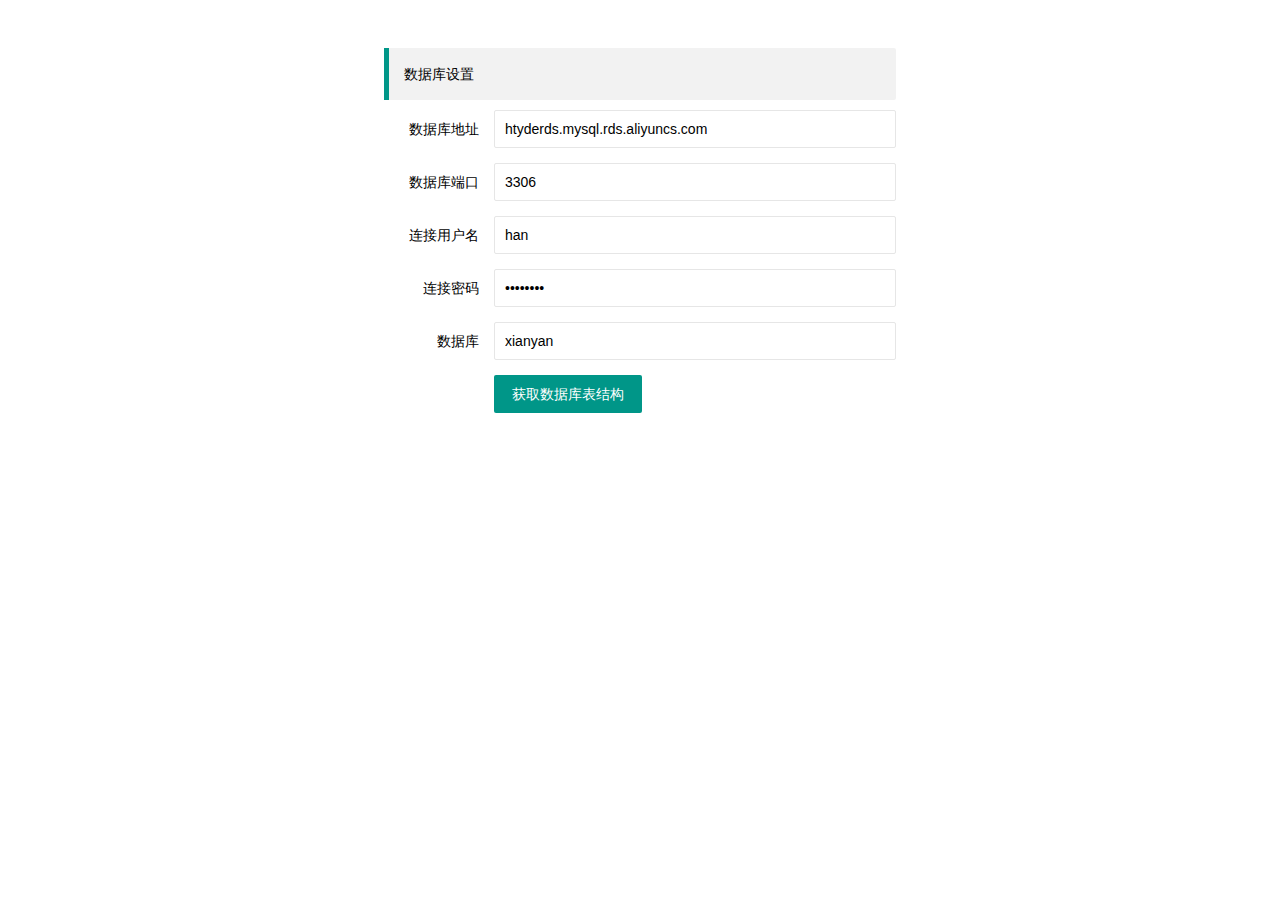
==== HTMLCSSJS/Acloud/index.html @ b8e475fe "新增了前端页面文件夹" ====
<!DOCTYPE html>
<html>
	<head>
		<meta charset="utf-8" />
		<title></title>
	</head>
	<link rel="stylesheet" type="text/css" href="js/layui-v2.5.6/layui/css/layui.css"/>
	<script src="./js/jquery-3.4.1.min.js" type="text/javascript" charset="utf-8"></script>
	<script src="js/layui-v2.5.6/layui/layui.all.js" type="text/javascript" charset="utf-8"></script>
	<script src="js/layui-v2.5.6/layui/layui.js" type="text/javascript" charset="utf-8"></script>
	<script type="text/javascript">
		function change(i){
				$(".table2trclasas").hide()
				$(".table2trclasas"+i+"").show()
		}
	</script>
	<script>
	layui.use(['table', 'element'], function(){['layer', 'form']
	  var element = layui.element;
	  var table = layui.table;
	  
	  
	  
	  
	  $("#getTables").click(function(){
	      $.ajax({
	  		url:"http://localhost:8080/DB/getTableinfo",
	  		type:"post",
	  		data:{"host":$("#hostinput").val(),"port":$("#portinput").val(),"username":$("#usernameinput").val(),"password":$("#passwordinput").val(),"database":$("#databaseinput").val()},
	  		dataType:"json",
	  		success:function(rtnData){
				
	  			layer.msg('获取成功！');
				$(".tablelist").remove();
				$(".table2trclasas").remove();
				
				$("#dbInfo").animate({left:'1%',width:'22%',height:'50%'},600,function(){});
				$("#tableinfo").animate({opacity: '10'},1200,function(){});
				$("#inforight").animate({opacity: '10'},1200,function(){});
				
				for(var i=0,l=rtnData.length;i<l;i++){
				    for(var key in rtnData[i]){
					   var tbi='<tr  class="tablelist " onclick="change('+i+')" id="'+key+'"><td>'+(i+1)+'</td><td>'+key+'</td><tr>';
					   $("#tabletbody").append(tbi);
					   var ijk=1;
					   $.each(rtnData[i][key],function(index,item){
						   var table2tr='<tr style=" display: none; " class="table2trclasas table2trclasas'+i+'"><td>'+ijk+'</td><td>'+item.Field+'</td><td>'+item.Type+'</td><td>'+item.Null+'</td><td>'+item.Key+'</td><td>'+(item.Default==undefined?"":item.Default)+'</td>'
						   +'<td>'+item.Comment+'</td></tr>';
						   $("#tabletbody2").append(table2tr);
						   ijk++;
					   })
					   
					   
						
					   
				    }
				}
				
				
	  			
	  		},
	  		error:function(XMLHttpRequest){
	  			layer.alert(XMLHttpRequest.responseText, {icon: 2})
	  		}
	  	})
	  });
	  
	  
	
		
	});
	</script>
	<body>
		<br><br><br>
				<div id="dbInfo" style="width: 40%;position: relative;left: 30%; ">
					<form class="layui-form" action="">
						<blockquote class="layui-elem-quote">数据库设置</blockquote>
					  <div class="layui-form-item">
					    <label class="layui-form-label">数据库地址</label>
					    <div class="layui-input-block">
					      <input type="text"  id="hostinput"  name="title" required  lay-verify="required" value="htyderds.mysql.rds.aliyuncs.com" placeholder="请输入数据库连接地址" autocomplete="off" class="layui-input">
					    </div>
					  </div>
					  
					  <div class="layui-form-item">
					    <label class="layui-form-label">数据库端口</label>
					    <div class="layui-input-block">
					      <input type="text"  id="portinput"  name="title" required  lay-verify="required" value="3306" placeholder="请输入数据库端口" autocomplete="off" class="layui-input">
					    </div>
					  </div>
					  
					  <div class="layui-form-item">
					    <label class="layui-form-label">连接用户名</label>
					    <div class="layui-input-block">
					      <input type="text"  id="usernameinput"  name="title" required  lay-verify="required" value="han" placeholder="请输入用户名" autocomplete="off" class="layui-input">
					    </div>
					  </div>
					  
					  <div class="layui-form-item">
					    <label class="layui-form-label">连接密码</label>
					    <div class="layui-input-block">
					      <input type="password" id="passwordinput"  name="password" required lay-verify="required" value="P@ssw0rd" placeholder="请输入密码" autocomplete="off" class="layui-input">
					    </div>
					  </div> 
					  
					  <div class="layui-form-item">
					    <label class="layui-form-label">数据库</label>
					    <div class="layui-input-block">
					      <input type="text" id="databaseinput"  name="title" required  lay-verify="required" value="xianyan" placeholder="请输入数据库名称" autocomplete="off" class="layui-input">
					    </div>
					  </div>
					  
					  
					  <div class="layui-form-item">
					    <div class="layui-input-block">
						  <input type="button" class="layui-btn" id="getTables" value="获取数据库表结构" />
						  
					    </div>
					  </div>
					  
					</form>
				</div>
				
					<div   id="tableinfo" style=" opacity: 0;width: 15%; height: 650px; overflow-y:auto;overflow-x: hidden; position: absolute;left:24%;top: 7%; ">
					  <blockquote class="layui-elem-quote">table列表</blockquote>
					  <table id="tablelist" style="" class="layui-table">
					      <colgroup>
					        <col width="70">
					        <col width="200">
					      </colgroup>
					      <thead>
					        <tr>
					          <th>序号</th>
					          <th>表名称</th>
					        </tr> 
					      </thead>
					      <tbody id="tabletbody">
					      </tbody>
					    </table>
					  
					</div>
					
					<div id="inforight"  style=" opacity: 0;width: 56%; position: absolute;right:3%;top: 7%; ">
						<blockquote class="layui-elem-quote">table详情</blockquote>
						<table id="tablelist" style="" class="layui-table">
						    <colgroup>
						      <!-- <col width="300">
						      <col width="300">
							  <col width="100">
							  <col width="100">
							  <col width="200">
							  <col width="200">
							  <col width="200"> -->
						    </colgroup>
						    <thead>
						      <tr>
								<th>序号</th> 
						        <th>列名</th>
						        <th>数据类型</th>
								<th>是否可为空</th>
								<th>键类型</th>
								<th>默认值</th>
								<th>注释</th>
						      </tr> 
						    </thead>
						    <tbody id="tabletbody2">
								
						    </tbody>
						  </table>
					</div>
				
				 
	</body>
</html>
---- HTMLCSSJS/Acloud/js/layui-v2.5.6/layui/css/layui.css ----
/** layui-v2.5.6 MIT License By https://www.layui.com */
 .layui-inline,img{display:inline-block;vertical-align:middle}h1,h2,h3,h4,h5,h6{font-weight:400}.layui-edge,.layui-header,.layui-inline,.layui-main{position:relative}.layui-body,.layui-edge,.layui-elip{overflow:hidden}.layui-btn,.layui-edge,.layui-inline,img{vertical-align:middle}.layui-btn,.layui-disabled,.layui-icon,.layui-unselect{-moz-user-select:none;-webkit-user-select:none;-ms-user-select:none}.layui-elip,.layui-form-checkbox span,.layui-form-pane .layui-form-label{text-overflow:ellipsis;white-space:nowrap}.layui-breadcrumb,.layui-tree-btnGroup{visibility:hidden}blockquote,body,button,dd,div,dl,dt,form,h1,h2,h3,h4,h5,h6,input,li,ol,p,pre,td,textarea,th,ul{margin:0;padding:0;-webkit-tap-highlight-color:rgba(0,0,0,0)}a:active,a:hover{outline:0}img{border:none}li{list-style:none}table{border-collapse:collapse;border-spacing:0}h4,h5,h6{font-size:100%}button,input,optgroup,option,select,textarea{font-family:inherit;font-size:inherit;font-style:inherit;font-weight:inherit;outline:0}pre{white-space:pre-wrap;white-space:-moz-pre-wrap;white-space:-pre-wrap;white-space:-o-pre-wrap;word-wrap:break-word}body{line-height:24px;font:14px Helvetica Neue,Helvetica,PingFang SC,Tahoma,Arial,sans-serif}hr{height:1px;margin:10px 0;border:0;clear:both}a{color:#333;text-decoration:none}a:hover{color:#777}a cite{font-style:normal;*cursor:pointer}.layui-border-box,.layui-border-box *{box-sizing:border-box}.layui-box,.layui-box *{box-sizing:content-box}.layui-clear{clear:both;*zoom:1}.layui-clear:after{content:'\20';clear:both;*zoom:1;display:block;height:0}.layui-inline{*display:inline;*zoom:1}.layui-edge{display:inline-block;width:0;height:0;border-width:6px;border-style:dashed;border-color:transparent}.layui-edge-top{top:-4px;border-bottom-color:#999;border-bottom-style:solid}.layui-edge-right{border-left-color:#999;border-left-style:solid}.layui-edge-bottom{top:2px;border-top-color:#999;border-top-style:solid}.layui-edge-left{border-right-color:#999;border-right-style:solid}.layui-disabled,.layui-disabled:hover{color:#d2d2d2!important;cursor:not-allowed!important}.layui-circle{border-radius:100%}.layui-show{display:block!important}.layui-hide{display:none!important}@font-face{font-family:layui-icon;src:url(../font/iconfont.eot?v=256);src:url(../font/iconfont.eot?v=256#iefix) format('embedded-opentype'),url(../font/iconfont.woff2?v=256) format('woff2'),url(../font/iconfont.woff?v=256) format('woff'),url(../font/iconfont.ttf?v=256) format('truetype'),url(../font/iconfont.svg?v=256#layui-icon) format('svg')}.layui-icon{font-family:layui-icon!important;font-size:16px;font-style:normal;-webkit-font-smoothing:antialiased;-moz-osx-font-smoothing:grayscale}.layui-icon-reply-fill:before{content:"\e611"}.layui-icon-set-fill:before{content:"\e614"}.layui-icon-menu-fill:before{content:"\e60f"}.layui-icon-search:before{content:"\e615"}.layui-icon-share:before{content:"\e641"}.layui-icon-set-sm:before{content:"\e620"}.layui-icon-engine:before{content:"\e628"}.layui-icon-close:before{content:"\1006"}.layui-icon-close-fill:before{content:"\1007"}.layui-icon-chart-screen:before{content:"\e629"}.layui-icon-star:before{content:"\e600"}.layui-icon-circle-dot:before{content:"\e617"}.layui-icon-chat:before{content:"\e606"}.layui-icon-release:before{content:"\e609"}.layui-icon-list:before{content:"\e60a"}.layui-icon-chart:before{content:"\e62c"}.layui-icon-ok-circle:before{content:"\1005"}.layui-icon-layim-theme:before{content:"\e61b"}.layui-icon-table:before{content:"\e62d"}.layui-icon-right:before{content:"\e602"}.layui-icon-left:before{content:"\e603"}.layui-icon-cart-simple:before{content:"\e698"}.layui-icon-face-cry:before{content:"\e69c"}.layui-icon-face-smile:before{content:"\e6af"}.layui-icon-survey:before{content:"\e6b2"}.layui-icon-tree:before{content:"\e62e"}.layui-icon-ie:before{content:"\e7bb"}.layui-icon-upload-circle:before{content:"\e62f"}.layui-icon-add-circle:before{content:"\e61f"}.layui-icon-download-circle:before{content:"\e601"}.layui-icon-templeate-1:before{content:"\e630"}.layui-icon-util:before{content:"\e631"}.layui-icon-face-surprised:before{content:"\e664"}.layui-icon-edit:before{content:"\e642"}.layui-icon-speaker:before{content:"\e645"}.layui-icon-down:before{content:"\e61a"}.layui-icon-file:before{content:"\e621"}.layui-icon-layouts:before{content:"\e632"}.layui-icon-rate-half:before{content:"\e6c9"}.layui-icon-add-circle-fine:before{content:"\e608"}.layui-icon-prev-circle:before{content:"\e633"}.layui-icon-read:before{content:"\e705"}.layui-icon-404:before{content:"\e61c"}.layui-icon-carousel:before{content:"\e634"}.layui-icon-help:before{content:"\e607"}.layui-icon-code-circle:before{content:"\e635"}.layui-icon-windows:before{content:"\e67f"}.layui-icon-water:before{content:"\e636"}.layui-icon-username:before{content:"\e66f"}.layui-icon-find-fill:before{content:"\e670"}.layui-icon-about:before{content:"\e60b"}.layui-icon-location:before{content:"\e715"}.layui-icon-up:before{content:"\e619"}.layui-icon-pause:before{content:"\e651"}.layui-icon-date:before{content:"\e637"}.layui-icon-layim-uploadfile:before{content:"\e61d"}.layui-icon-delete:before{content:"\e640"}.layui-icon-play:before{content:"\e652"}.layui-icon-top:before{content:"\e604"}.layui-icon-firefox:before{content:"\e686"}.layui-icon-friends:before{content:"\e612"}.layui-icon-refresh-3:before{content:"\e9aa"}.layui-icon-ok:before{content:"\e605"}.layui-icon-layer:before{content:"\e638"}.layui-icon-face-smile-fine:before{content:"\e60c"}.layui-icon-dollar:before{content:"\e659"}.layui-icon-group:before{content:"\e613"}.layui-icon-layim-download:before{content:"\e61e"}.layui-icon-picture-fine:before{content:"\e60d"}.layui-icon-link:before{content:"\e64c"}.layui-icon-diamond:before{content:"\e735"}.layui-icon-log:before{content:"\e60e"}.layui-icon-key:before{content:"\e683"}.layui-icon-rate-solid:before{content:"\e67a"}.layui-icon-fonts-del:before{content:"\e64f"}.layui-icon-unlink:before{content:"\e64d"}.layui-icon-fonts-clear:before{content:"\e639"}.layui-icon-triangle-r:before{content:"\e623"}.layui-icon-circle:before{content:"\e63f"}.layui-icon-radio:before{content:"\e643"}.layui-icon-align-center:before{content:"\e647"}.layui-icon-align-right:before{content:"\e648"}.layui-icon-align-left:before{content:"\e649"}.layui-icon-loading-1:before{content:"\e63e"}.layui-icon-return:before{content:"\e65c"}.layui-icon-fonts-strong:before{content:"\e62b"}.layui-icon-upload:before{content:"\e67c"}.layui-icon-dialogue:before{content:"\e63a"}.layui-icon-video:before{content:"\e6ed"}.layui-icon-headset:before{content:"\e6fc"}.layui-icon-cellphone-fine:before{content:"\e63b"}.layui-icon-add-1:before{content:"\e654"}.layui-icon-face-smile-b:before{content:"\e650"}.layui-icon-fonts-html:before{content:"\e64b"}.layui-icon-screen-full:before{content:"\e622"}.layui-icon-form:before{content:"\e63c"}.layui-icon-cart:before{content:"\e657"}.layui-icon-camera-fill:before{content:"\e65d"}.layui-icon-tabs:before{content:"\e62a"}.layui-icon-heart-fill:before{content:"\e68f"}.layui-icon-fonts-code:before{content:"\e64e"}.layui-icon-ios:before{content:"\e680"}.layui-icon-at:before{content:"\e687"}.layui-icon-fire:before{content:"\e756"}.layui-icon-set:before{content:"\e716"}.layui-icon-fonts-u:before{content:"\e646"}.layui-icon-triangle-d:before{content:"\e625"}.layui-icon-tips:before{content:"\e702"}.layui-icon-picture:before{content:"\e64a"}.layui-icon-more-vertical:before{content:"\e671"}.layui-icon-bluetooth:before{content:"\e689"}.layui-icon-flag:before{content:"\e66c"}.layui-icon-loading:before{content:"\e63d"}.layui-icon-fonts-i:before{content:"\e644"}.layui-icon-refresh-1:before{content:"\e666"}.layui-icon-rmb:before{content:"\e65e"}.layui-icon-addition:before{content:"\e624"}.layui-icon-home:before{content:"\e68e"}.layui-icon-time:before{content:"\e68d"}.layui-icon-user:before{content:"\e770"}.layui-icon-notice:before{content:"\e667"}.layui-icon-chrome:before{content:"\e68a"}.layui-icon-edge:before{content:"\e68b"}.layui-icon-login-weibo:before{content:"\e675"}.layui-icon-voice:before{content:"\e688"}.layui-icon-upload-drag:before{content:"\e681"}.layui-icon-login-qq:before{content:"\e676"}.layui-icon-snowflake:before{content:"\e6b1"}.layui-icon-heart:before{content:"\e68c"}.layui-icon-logout:before{content:"\e682"}.layui-icon-file-b:before{content:"\e655"}.layui-icon-template:before{content:"\e663"}.layui-icon-transfer:before{content:"\e691"}.layui-icon-auz:before{content:"\e672"}.layui-icon-console:before{content:"\e665"}.layui-icon-app:before{content:"\e653"}.layui-icon-prev:before{content:"\e65a"}.layui-icon-website:before{content:"\e7ae"}.layui-icon-next:before{content:"\e65b"}.layui-icon-component:before{content:"\e857"}.layui-icon-android:before{content:"\e684"}.layui-icon-more:before{content:"\e65f"}.layui-icon-login-wechat:before{content:"\e677"}.layui-icon-shrink-right:before{content:"\e668"}.layui-icon-spread-left:before{content:"\e66b"}.layui-icon-camera:before{content:"\e660"}.layui-icon-note:before{content:"\e66e"}.layui-icon-refresh:before{content:"\e669"}.layui-icon-female:before{content:"\e661"}.layui-icon-male:before{content:"\e662"}.layui-icon-screen-restore:before{content:"\e758"}.layui-icon-password:before{content:"\e673"}.layui-icon-senior:before{content:"\e674"}.layui-icon-theme:before{content:"\e66a"}.layui-icon-tread:before{content:"\e6c5"}.layui-icon-praise:before{content:"\e6c6"}.layui-icon-star-fill:before{content:"\e658"}.layui-icon-rate:before{content:"\e67b"}.layui-icon-template-1:before{content:"\e656"}.layui-icon-vercode:before{content:"\e679"}.layui-icon-service:before{content:"\e626"}.layui-icon-cellphone:before{content:"\e678"}.layui-icon-print:before{content:"\e66d"}.layui-icon-cols:before{content:"\e610"}.layui-icon-wifi:before{content:"\e7e0"}.layui-icon-export:before{content:"\e67d"}.layui-icon-rss:before{content:"\e808"}.layui-icon-slider:before{content:"\e714"}.layui-icon-email:before{content:"\e618"}.layui-icon-subtraction:before{content:"\e67e"}.layui-icon-mike:before{content:"\e6dc"}.layui-icon-light:before{content:"\e748"}.layui-icon-gift:before{content:"\e627"}.layui-icon-mute:before{content:"\e685"}.layui-icon-reduce-circle:before{content:"\e616"}.layui-icon-music:before{content:"\e690"}.layui-main{width:1140px;margin:0 auto}.layui-header{z-index:1000;height:60px}.layui-header a:hover{transition:all .5s;-webkit-transition:all .5s}.layui-side{position:fixed;left:0;top:0;bottom:0;z-index:999;width:200px;overflow-x:hidden}.layui-side-scroll{position:relative;width:220px;height:100%;overflow-x:hidden}.layui-body{position:absolute;left:200px;right:0;top:0;bottom:0;z-index:998;width:auto;overflow-y:auto;box-sizing:border-box}.layui-layout-body{overflow:hidden}.layui-layout-admin .layui-header{background-color:#23262E}.layui-layout-admin .layui-side{top:60px;width:200px;overflow-x:hidden}.layui-layout-admin .layui-body{position:fixed;top:60px;bottom:44px}.layui-layout-admin .layui-main{width:auto;margin:0 15px}.layui-layout-admin .layui-footer{position:fixed;left:200px;right:0;bottom:0;height:44px;line-height:44px;padding:0 15px;background-color:#eee}.layui-layout-admin .layui-logo{position:absolute;left:0;top:0;width:200px;height:100%;line-height:60px;text-align:center;color:#009688;font-size:16px}.layui-layout-admin .layui-header .layui-nav{background:0 0}.layui-layout-left{position:absolute!important;left:200px;top:0}.layui-layout-right{position:absolute!important;right:0;top:0}.layui-container{position:relative;margin:0 auto;padding:0 15px;box-sizing:border-box}.layui-fluid{position:relative;margin:0 auto;padding:0 15px}.layui-row:after,.layui-row:before{content:'';display:block;clear:both}.layui-col-lg1,.layui-col-lg10,.layui-col-lg11,.layui-col-lg12,.layui-col-lg2,.layui-col-lg3,.layui-col-lg4,.layui-col-lg5,.layui-col-lg6,.layui-col-lg7,.layui-col-lg8,.layui-col-lg9,.layui-col-md1,.layui-col-md10,.layui-col-md11,.layui-col-md12,.layui-col-md2,.layui-col-md3,.layui-col-md4,.layui-col-md5,.layui-col-md6,.layui-col-md7,.layui-col-md8,.layui-col-md9,.layui-col-sm1,.layui-col-sm10,.layui-col-sm11,.layui-col-sm12,.layui-col-sm2,.layui-col-sm3,.layui-col-sm4,.layui-col-sm5,.layui-col-sm6,.layui-col-sm7,.layui-col-sm8,.layui-col-sm9,.layui-col-xs1,.layui-col-xs10,.layui-col-xs11,.layui-col-xs12,.layui-col-xs2,.layui-col-xs3,.layui-col-xs4,.layui-col-xs5,.layui-col-xs6,.layui-col-xs7,.layui-col-xs8,.layui-col-xs9{position:relative;display:block;box-sizing:border-box}.layui-col-xs1,.layui-col-xs10,.layui-col-xs11,.layui-col-xs12,.layui-col-xs2,.layui-col-xs3,.layui-col-xs4,.layui-col-xs5,.layui-col-xs6,.layui-col-xs7,.layui-col-xs8,.layui-col-xs9{float:left}.layui-col-xs1{width:8.33333333%}.layui-col-xs2{width:16.66666667%}.layui-col-xs3{width:25%}.layui-col-xs4{width:33.33333333%}.layui-col-xs5{width:41.66666667%}.layui-col-xs6{width:50%}.layui-col-xs7{width:58.33333333%}.layui-col-xs8{width:66.66666667%}.layui-col-xs9{width:75%}.layui-col-xs10{width:83.33333333%}.layui-col-xs11{width:91.66666667%}.layui-col-xs12{width:100%}.layui-col-xs-offset1{margin-left:8.33333333%}.layui-col-xs-offset2{margin-left:16.66666667%}.layui-col-xs-offset3{margin-left:25%}.layui-col-xs-offset4{margin-left:33.33333333%}.layui-col-xs-offset5{margin-left:41.66666667%}.layui-col-xs-offset6{margin-left:50%}.layui-col-xs-offset7{margin-left:58.33333333%}.layui-col-xs-offset8{margin-left:66.66666667%}.layui-col-xs-offset9{margin-left:75%}.layui-col-xs-offset10{margin-left:83.33333333%}.layui-col-xs-offset11{margin-left:91.66666667%}.layui-col-xs-offset12{margin-left:100%}@media screen and (max-width:768px){.layui-hide-xs{display:none!important}.layui-show-xs-block{display:block!important}.layui-show-xs-inline{display:inline!important}.layui-show-xs-inline-block{display:inline-block!important}}@media screen and (min-width:768px){.layui-container{width:750px}.layui-hide-sm{display:none!important}.layui-show-sm-block{display:block!important}.layui-show-sm-inline{display:inline!important}.layui-show-sm-inline-block{display:inline-block!important}.layui-col-sm1,.layui-col-sm10,.layui-col-sm11,.layui-col-sm12,.layui-col-sm2,.layui-col-sm3,.layui-col-sm4,.layui-col-sm5,.layui-col-sm6,.layui-col-sm7,.layui-col-sm8,.layui-col-sm9{float:left}.layui-col-sm1{width:8.33333333%}.layui-col-sm2{width:16.66666667%}.layui-col-sm3{width:25%}.layui-col-sm4{width:33.33333333%}.layui-col-sm5{width:41.66666667%}.layui-col-sm6{width:50%}.layui-col-sm7{width:58.33333333%}.layui-col-sm8{width:66.66666667%}.layui-col-sm9{width:75%}.layui-col-sm10{width:83.33333333%}.layui-col-sm11{width:91.66666667%}.layui-col-sm12{width:100%}.layui-col-sm-offset1{margin-left:8.33333333%}.layui-col-sm-offset2{margin-left:16.66666667%}.layui-col-sm-offset3{margin-left:25%}.layui-col-sm-offset4{margin-left:33.33333333%}.layui-col-sm-offset5{margin-left:41.66666667%}.layui-col-sm-offset6{margin-left:50%}.layui-col-sm-offset7{margin-left:58.33333333%}.layui-col-sm-offset8{margin-left:66.66666667%}.layui-col-sm-offset9{margin-left:75%}.layui-col-sm-offset10{margin-left:83.33333333%}.layui-col-sm-offset11{margin-left:91.66666667%}.layui-col-sm-offset12{margin-left:100%}}@media screen and (min-width:992px){.layui-container{width:970px}.layui-hide-md{display:none!important}.layui-show-md-block{display:block!important}.layui-show-md-inline{display:inline!important}.layui-show-md-inline-block{display:inline-block!important}.layui-col-md1,.layui-col-md10,.layui-col-md11,.layui-col-md12,.layui-col-md2,.layui-col-md3,.layui-col-md4,.layui-col-md5,.layui-col-md6,.layui-col-md7,.layui-col-md8,.layui-col-md9{float:left}.layui-col-md1{width:8.33333333%}.layui-col-md2{width:16.66666667%}.layui-col-md3{width:25%}.layui-col-md4{width:33.33333333%}.layui-col-md5{width:41.66666667%}.layui-col-md6{width:50%}.layui-col-md7{width:58.33333333%}.layui-col-md8{width:66.66666667%}.layui-col-md9{width:75%}.layui-col-md10{width:83.33333333%}.layui-col-md11{width:91.66666667%}.layui-col-md12{width:100%}.layui-col-md-offset1{margin-left:8.33333333%}.layui-col-md-offset2{margin-left:16.66666667%}.layui-col-md-offset3{margin-left:25%}.layui-col-md-offset4{margin-left:33.33333333%}.layui-col-md-offset5{margin-left:41.66666667%}.layui-col-md-offset6{margin-left:50%}.layui-col-md-offset7{margin-left:58.33333333%}.layui-col-md-offset8{margin-left:66.66666667%}.layui-col-md-offset9{margin-left:75%}.layui-col-md-offset10{margin-left:83.33333333%}.layui-col-md-offset11{margin-left:91.66666667%}.layui-col-md-offset12{margin-left:100%}}@media screen and (min-width:1200px){.layui-container{width:1170px}.layui-hide-lg{display:none!important}.layui-show-lg-block{display:block!important}.layui-show-lg-inline{display:inline!important}.layui-show-lg-inline-block{display:inline-block!important}.layui-col-lg1,.layui-col-lg10,.layui-col-lg11,.layui-col-lg12,.layui-col-lg2,.layui-col-lg3,.layui-col-lg4,.layui-col-lg5,.layui-col-lg6,.layui-col-lg7,.layui-col-lg8,.layui-col-lg9{float:left}.layui-col-lg1{width:8.33333333%}.layui-col-lg2{width:16.66666667%}.layui-col-lg3{width:25%}.layui-col-lg4{width:33.33333333%}.layui-col-lg5{width:41.66666667%}.layui-col-lg6{width:50%}.layui-col-lg7{width:58.33333333%}.layui-col-lg8{width:66.66666667%}.layui-col-lg9{width:75%}.layui-col-lg10{width:83.33333333%}.layui-col-lg11{width:91.66666667%}.layui-col-lg12{width:100%}.layui-col-lg-offset1{margin-left:8.33333333%}.layui-col-lg-offset2{margin-left:16.66666667%}.layui-col-lg-offset3{margin-left:25%}.layui-col-lg-offset4{margin-left:33.33333333%}.layui-col-lg-offset5{margin-left:41.66666667%}.layui-col-lg-offset6{margin-left:50%}.layui-col-lg-offset7{margin-left:58.33333333%}.layui-col-lg-offset8{margin-left:66.66666667%}.layui-col-lg-offset9{margin-left:75%}.layui-col-lg-offset10{margin-left:83.33333333%}.layui-col-lg-offset11{margin-left:91.66666667%}.layui-col-lg-offset12{margin-left:100%}}.layui-col-space1{margin:-.5px}.layui-col-space1>*{padding:.5px}.layui-col-space2{margin:-1px}.layui-col-space2>*{padding:1px}.layui-col-space4{margin:-2px}.layui-col-space4>*{padding:2px}.layui-col-space5{margin:-2.5px}.layui-col-space5>*{padding:2.5px}.layui-col-space6{margin:-3px}.layui-col-space6>*{padding:3px}.layui-col-space8{margin:-4px}.layui-col-space8>*{padding:4px}.layui-col-space10{margin:-5px}.layui-col-space10>*{padding:5px}.layui-col-space12{margin:-6px}.layui-col-space12>*{padding:6px}.layui-col-space14{margin:-7px}.layui-col-space14>*{padding:7px}.layui-col-space15{margin:-7.5px}.layui-col-space15>*{padding:7.5px}.layui-col-space16{margin:-8px}.layui-col-space16>*{padding:8px}.layui-col-space18{margin:-9px}.layui-col-space18>*{padding:9px}.layui-col-space20{margin:-10px}.layui-col-space20>*{padding:10px}.layui-col-space22{margin:-11px}.layui-col-space22>*{padding:11px}.layui-col-space24{margin:-12px}.layui-col-space24>*{padding:12px}.layui-col-space25{margin:-12.5px}.layui-col-space25>*{padding:12.5px}.layui-col-space26{margin:-13px}.layui-col-space26>*{padding:13px}.layui-col-space28{margin:-14px}.layui-col-space28>*{padding:14px}.layui-col-space30{margin:-15px}.layui-col-space30>*{padding:15px}.layui-btn,.layui-input,.layui-select,.layui-textarea,.layui-upload-button{outline:0;-webkit-appearance:none;transition:all .3s;-webkit-transition:all .3s;box-sizing:border-box}.layui-elem-quote{margin-bottom:10px;padding:15px;line-height:22px;border-left:5px solid #009688;border-radius:0 2px 2px 0;background-color:#f2f2f2}.layui-quote-nm{border-style:solid;border-width:1px 1px 1px 5px;background:0 0}.layui-elem-field{margin-bottom:10px;padding:0;border-width:1px;border-style:solid}.layui-elem-field legend{margin-left:20px;padding:0 10px;font-size:20px;font-weight:300}.layui-field-title{margin:10px 0 20px;border-width:1px 0 0}.layui-field-box{padding:10px 15px}.layui-field-title .layui-field-box{padding:10px 0}.layui-progress{position:relative;height:6px;border-radius:20px;background-color:#e2e2e2}.layui-progress-bar{position:absolute;left:0;top:0;width:0;max-width:100%;height:6px;border-radius:20px;text-align:right;background-color:#5FB878;transition:all .3s;-webkit-transition:all .3s}.layui-progress-big,.layui-progress-big .layui-progress-bar{height:18px;line-height:18px}.layui-progress-text{position:relative;top:-20px;line-height:18px;font-size:12px;color:#666}.layui-progress-big .layui-progress-text{position:static;padding:0 10px;color:#fff}.layui-collapse{border-width:1px;border-style:solid;border-radius:2px}.layui-colla-content,.layui-colla-item{border-top-width:1px;border-top-style:solid}.layui-colla-item:first-child{border-top:none}.layui-colla-title{position:relative;height:42px;line-height:42px;padding:0 15px 0 35px;color:#333;background-color:#f2f2f2;cursor:pointer;font-size:14px;overflow:hidden}.layui-colla-content{display:none;padding:10px 15px;line-height:22px;color:#666}.layui-colla-icon{position:absolute;left:15px;top:0;font-size:14px}.layui-card{margin-bottom:15px;border-radius:2px;background-color:#fff;box-shadow:0 1px 2px 0 rgba(0,0,0,.05)}.layui-card:last-child{margin-bottom:0}.layui-card-header{position:relative;height:42px;line-height:42px;padding:0 15px;border-bottom:1px solid #f6f6f6;color:#333;border-radius:2px 2px 0 0;font-size:14px}.layui-bg-black,.layui-bg-blue,.layui-bg-cyan,.layui-bg-green,.layui-bg-orange,.layui-bg-red{color:#fff!important}.layui-card-body{position:relative;padding:10px 15px;line-height:24px}.layui-card-body[pad15]{padding:15px}.layui-card-body[pad20]{padding:20px}.layui-card-body .layui-table{margin:5px 0}.layui-card .layui-tab{margin:0}.layui-panel-window{position:relative;padding:15px;border-radius:0;border-top:5px solid #E6E6E6;background-color:#fff}.layui-auxiliar-moving{position:fixed;left:0;right:0;top:0;bottom:0;width:100%;height:100%;background:0 0;z-index:9999999999}.layui-form-label,.layui-form-mid,.layui-form-select,.layui-input-block,.layui-input-inline,.layui-textarea{position:relative}.layui-bg-red{background-color:#FF5722!important}.layui-bg-orange{background-color:#FFB800!important}.layui-bg-green{background-color:#009688!important}.layui-bg-cyan{background-color:#2F4056!important}.layui-bg-blue{background-color:#1E9FFF!important}.layui-bg-black{background-color:#393D49!important}.layui-bg-gray{background-color:#eee!important;color:#666!important}.layui-badge-rim,.layui-colla-content,.layui-colla-item,.layui-collapse,.layui-elem-field,.layui-form-pane .layui-form-item[pane],.layui-form-pane .layui-form-label,.layui-input,.layui-layedit,.layui-layedit-tool,.layui-quote-nm,.layui-select,.layui-tab-bar,.layui-tab-card,.layui-tab-title,.layui-tab-title .layui-this:after,.layui-textarea{border-color:#e6e6e6}.layui-timeline-item:before,hr{background-color:#e6e6e6}.layui-text{line-height:22px;font-size:14px;color:#666}.layui-text h1,.layui-text h2,.layui-text h3{font-weight:500;color:#333}.layui-text h1{font-size:30px}.layui-text h2{font-size:24px}.layui-text h3{font-size:18px}.layui-text a:not(.layui-btn){color:#01AAED}.layui-text a:not(.layui-btn):hover{text-decoration:underline}.layui-text ul{padding:5px 0 5px 15px}.layui-text ul li{margin-top:5px;list-style-type:disc}.layui-text em,.layui-word-aux{color:#999!important;padding:0 5px!important}.layui-btn{display:inline-block;height:38px;line-height:38px;padding:0 18px;background-color:#009688;color:#fff;white-space:nowrap;text-align:center;font-size:14px;border:none;border-radius:2px;cursor:pointer}.layui-btn:hover{opacity:.8;filter:alpha(opacity=80);color:#fff}.layui-btn:active{opacity:1;filter:alpha(opacity=100)}.layui-btn+.layui-btn{margin-left:10px}.layui-btn-container{font-size:0}.layui-btn-container .layui-btn{margin-right:10px;margin-bottom:10px}.layui-btn-container .layui-btn+.layui-btn{margin-left:0}.layui-table .layui-btn-container .layui-btn{margin-bottom:9px}.layui-btn-radius{border-radius:100px}.layui-btn .layui-icon{margin-right:3px;font-size:18px;vertical-align:bottom;vertical-align:middle\9}.layui-btn-primary{border:1px solid #C9C9C9;background-color:#fff;color:#555}.layui-btn-primary:hover{border-color:#009688;color:#333}.layui-btn-normal{background-color:#1E9FFF}.layui-btn-warm{background-color:#FFB800}.layui-btn-danger{background-color:#FF5722}.layui-btn-checked{background-color:#5FB878}.layui-btn-disabled,.layui-btn-disabled:active,.layui-btn-disabled:hover{border:1px solid #e6e6e6;background-color:#FBFBFB;color:#C9C9C9;cursor:not-allowed;opacity:1}.layui-btn-lg{height:44px;line-height:44px;padding:0 25px;font-size:16px}.layui-btn-sm{height:30px;line-height:30px;padding:0 10px;font-size:12px}.layui-btn-sm i{font-size:16px!important}.layui-btn-xs{height:22px;line-height:22px;padding:0 5px;font-size:12px}.layui-btn-xs i{font-size:14px!important}.layui-btn-group{display:inline-block;vertical-align:middle;font-size:0}.layui-btn-group .layui-btn{margin-left:0!important;margin-right:0!important;border-left:1px solid rgba(255,255,255,.5);border-radius:0}.layui-btn-group .layui-btn-primary{border-left:none}.layui-btn-group .layui-btn-primary:hover{border-color:#C9C9C9;color:#009688}.layui-btn-group .layui-btn:first-child{border-left:none;border-radius:2px 0 0 2px}.layui-btn-group .layui-btn-primary:first-child{border-left:1px solid #c9c9c9}.layui-btn-group .layui-btn:last-child{border-radius:0 2px 2px 0}.layui-btn-group .layui-btn+.layui-btn{margin-left:0}.layui-btn-group+.layui-btn-group{margin-left:10px}.layui-btn-fluid{width:100%}.layui-input,.layui-select,.layui-textarea{height:38px;line-height:1.3;line-height:38px\9;border-width:1px;border-style:solid;background-color:#fff;border-radius:2px}.layui-input::-webkit-input-placeholder,.layui-select::-webkit-input-placeholder,.layui-textarea::-webkit-input-placeholder{line-height:1.3}.layui-input,.layui-textarea{display:block;width:100%;padding-left:10px}.layui-input:hover,.layui-textarea:hover{border-color:#D2D2D2!important}.layui-input:focus,.layui-textarea:focus{border-color:#C9C9C9!important}.layui-textarea{min-height:100px;height:auto;line-height:20px;padding:6px 10px;resize:vertical}.layui-select{padding:0 10px}.layui-form input[type=checkbox],.layui-form input[type=radio],.layui-form select{display:none}.layui-form [lay-ignore]{display:initial}.layui-form-item{margin-bottom:15px;clear:both;*zoom:1}.layui-form-item:after{content:'\20';clear:both;*zoom:1;display:block;height:0}.layui-form-label{float:left;display:block;padding:9px 15px;width:80px;font-weight:400;line-height:20px;text-align:right}.layui-form-label-col{display:block;float:none;padding:9px 0;line-height:20px;text-align:left}.layui-form-item .layui-inline{margin-bottom:5px;margin-right:10px}.layui-input-block{margin-left:110px;min-height:36px}.layui-input-inline{display:inline-block;vertical-align:middle}.layui-form-item .layui-input-inline{float:left;width:190px;margin-right:10px}.layui-form-text .layui-input-inline{width:auto}.layui-form-mid{float:left;display:block;padding:9px 0!important;line-height:20px;margin-right:10px}.layui-form-danger+.layui-form-select .layui-input,.layui-form-danger:focus{border-color:#FF5722!important}.layui-form-select .layui-input{padding-right:30px;cursor:pointer}.layui-form-select .layui-edge{position:absolute;right:10px;top:50%;margin-top:-3px;cursor:pointer;border-width:6px;border-top-color:#c2c2c2;border-top-style:solid;transition:all .3s;-webkit-transition:all .3s}.layui-form-select dl{display:none;position:absolute;left:0;top:42px;padding:5px 0;z-index:899;min-width:100%;border:1px solid #d2d2d2;max-height:300px;overflow-y:auto;background-color:#fff;border-radius:2px;box-shadow:0 2px 4px rgba(0,0,0,.12);box-sizing:border-box}.layui-form-select dl dd,.layui-form-select dl dt{padding:0 10px;line-height:36px;white-space:nowrap;overflow:hidden;text-overflow:ellipsis}.layui-form-select dl dt{font-size:12px;color:#999}.layui-form-select dl dd{cursor:pointer}.layui-form-select dl dd:hover{background-color:#f2f2f2;-webkit-transition:.5s all;transition:.5s all}.layui-form-select .layui-select-group dd{padding-left:20px}.layui-form-select dl dd.layui-select-tips{padding-left:10px!important;color:#999}.layui-form-select dl dd.layui-this{background-color:#5FB878;color:#fff}.layui-form-checkbox,.layui-form-select dl dd.layui-disabled{background-color:#fff}.layui-form-selected dl{display:block}.layui-form-checkbox,.layui-form-checkbox *,.layui-form-switch{display:inline-block;vertical-align:middle}.layui-form-selected .layui-edge{margin-top:-9px;-webkit-transform:rotate(180deg);transform:rotate(180deg);margin-top:-3px\9}:root .layui-form-selected .layui-edge{margin-top:-9px\0/IE9}.layui-form-selectup dl{top:auto;bottom:42px}.layui-select-none{margin:5px 0;text-align:center;color:#999}.layui-select-disabled .layui-disabled{border-color:#eee!important}.layui-select-disabled .layui-edge{border-top-color:#d2d2d2}.layui-form-checkbox{position:relative;height:30px;line-height:30px;margin-right:10px;padding-right:30px;cursor:pointer;font-size:0;-webkit-transition:.1s linear;transition:.1s linear;box-sizing:border-box}.layui-form-checkbox span{padding:0 10px;height:100%;font-size:14px;border-radius:2px 0 0 2px;background-color:#d2d2d2;color:#fff;overflow:hidden}.layui-form-checkbox:hover span{background-color:#c2c2c2}.layui-form-checkbox i{position:absolute;right:0;top:0;width:30px;height:28px;border:1px solid #d2d2d2;border-left:none;border-radius:0 2px 2px 0;color:#fff;font-size:20px;text-align:center}.layui-form-checkbox:hover i{border-color:#c2c2c2;color:#c2c2c2}.layui-form-checked,.layui-form-checked:hover{border-color:#5FB878}.layui-form-checked span,.layui-form-checked:hover span{background-color:#5FB878}.layui-form-checked i,.layui-form-checked:hover i{color:#5FB878}.layui-form-item .layui-form-checkbox{margin-top:4px}.layui-form-checkbox[lay-skin=primary]{height:auto!important;line-height:normal!important;min-width:18px;min-height:18px;border:none!important;margin-right:0;padding-left:28px;padding-right:0;background:0 0}.layui-form-checkbox[lay-skin=primary] span{padding-left:0;padding-right:15px;line-height:18px;background:0 0;color:#666}.layui-form-checkbox[lay-skin=primary] i{right:auto;left:0;width:16px;height:16px;line-height:16px;border:1px solid #d2d2d2;font-size:12px;border-radius:2px;background-color:#fff;-webkit-transition:.1s linear;transition:.1s linear}.layui-form-checkbox[lay-skin=primary]:hover i{border-color:#5FB878;color:#fff}.layui-form-checked[lay-skin=primary] i{border-color:#5FB878!important;background-color:#5FB878;color:#fff}.layui-checkbox-disbaled[lay-skin=primary] span{background:0 0!important;color:#c2c2c2}.layui-checkbox-disbaled[lay-skin=primary]:hover i{border-color:#d2d2d2}.layui-form-item .layui-form-checkbox[lay-skin=primary]{margin-top:10px}.layui-form-switch{position:relative;height:22px;line-height:22px;min-width:35px;padding:0 5px;margin-top:8px;border:1px solid #d2d2d2;border-radius:20px;cursor:pointer;background-color:#fff;-webkit-transition:.1s linear;transition:.1s linear}.layui-form-switch i{position:absolute;left:5px;top:3px;width:16px;height:16px;border-radius:20px;background-color:#d2d2d2;-webkit-transition:.1s linear;transition:.1s linear}.layui-form-switch em{position:relative;top:0;width:25px;margin-left:21px;padding:0!important;text-align:center!important;color:#999!important;font-style:normal!important;font-size:12px}.layui-form-onswitch{border-color:#5FB878;background-color:#5FB878}.layui-checkbox-disbaled,.layui-checkbox-disbaled i{border-color:#e2e2e2!important}.layui-form-onswitch i{left:100%;margin-left:-21px;background-color:#fff}.layui-form-onswitch em{margin-left:5px;margin-right:21px;color:#fff!important}.layui-checkbox-disbaled span{background-color:#e2e2e2!important}.layui-checkbox-disbaled:hover i{color:#fff!important}[lay-radio]{display:none}.layui-form-radio,.layui-form-radio *{display:inline-block;vertical-align:middle}.layui-form-radio{line-height:28px;margin:6px 10px 0 0;padding-right:10px;cursor:pointer;font-size:0}.layui-form-radio *{font-size:14px}.layui-form-radio>i{margin-right:8px;font-size:22px;color:#c2c2c2}.layui-form-radio>i:hover,.layui-form-radioed>i{color:#5FB878}.layui-radio-disbaled>i{color:#e2e2e2!important}.layui-form-pane .layui-form-label{width:110px;padding:8px 15px;height:38px;line-height:20px;border-width:1px;border-style:solid;border-radius:2px 0 0 2px;text-align:center;background-color:#FBFBFB;overflow:hidden;box-sizing:border-box}.layui-form-pane .layui-input-inline{margin-left:-1px}.layui-form-pane .layui-input-block{margin-left:110px;left:-1px}.layui-form-pane .layui-input{border-radius:0 2px 2px 0}.layui-form-pane .layui-form-text .layui-form-label{float:none;width:100%;border-radius:2px;box-sizing:border-box;text-align:left}.layui-form-pane .layui-form-text .layui-input-inline{display:block;margin:0;top:-1px;clear:both}.layui-form-pane .layui-form-text .layui-input-block{margin:0;left:0;top:-1px}.layui-form-pane .layui-form-text .layui-textarea{min-height:100px;border-radius:0 0 2px 2px}.layui-form-pane .layui-form-checkbox{margin:4px 0 4px 10px}.layui-form-pane .layui-form-radio,.layui-form-pane .layui-form-switch{margin-top:6px;margin-left:10px}.layui-form-pane .layui-form-item[pane]{position:relative;border-width:1px;border-style:solid}.layui-form-pane .layui-form-item[pane] .layui-form-label{position:absolute;left:0;top:0;height:100%;border-width:0 1px 0 0}.layui-form-pane .layui-form-item[pane] .layui-input-inline{margin-left:110px}@media screen and (max-width:450px){.layui-form-item .layui-form-label{text-overflow:ellipsis;overflow:hidden;white-space:nowrap}.layui-form-item .layui-inline{display:block;margin-right:0;margin-bottom:20px;clear:both}.layui-form-item .layui-inline:after{content:'\20';clear:both;display:block;height:0}.layui-form-item .layui-input-inline{display:block;float:none;left:-3px;width:auto;margin:0 0 10px 112px}.layui-form-item .layui-input-inline+.layui-form-mid{margin-left:110px;top:-5px;padding:0}.layui-form-item .layui-form-checkbox{margin-right:5px;margin-bottom:5px}}.layui-layedit{border-width:1px;border-style:solid;border-radius:2px}.layui-layedit-tool{padding:3px 5px;border-bottom-width:1px;border-bottom-style:solid;font-size:0}.layedit-tool-fixed{position:fixed;top:0;border-top:1px solid #e2e2e2}.layui-layedit-tool .layedit-tool-mid,.layui-layedit-tool .layui-icon{display:inline-block;vertical-align:middle;text-align:center;font-size:14px}.layui-layedit-tool .layui-icon{position:relative;width:32px;height:30px;line-height:30px;margin:3px 5px;color:#777;cursor:pointer;border-radius:2px}.layui-layedit-tool .layui-icon:hover{color:#393D49}.layui-layedit-tool .layui-icon:active{color:#000}.layui-layedit-tool .layedit-tool-active{background-color:#e2e2e2;color:#000}.layui-layedit-tool .layui-disabled,.layui-layedit-tool .layui-disabled:hover{color:#d2d2d2;cursor:not-allowed}.layui-layedit-tool .layedit-tool-mid{width:1px;height:18px;margin:0 10px;background-color:#d2d2d2}.layedit-tool-html{width:50px!important;font-size:30px!important}.layedit-tool-b,.layedit-tool-code,.layedit-tool-help{font-size:16px!important}.layedit-tool-d,.layedit-tool-face,.layedit-tool-image,.layedit-tool-unlink{font-size:18px!important}.layedit-tool-image input{position:absolute;font-size:0;left:0;top:0;width:100%;height:100%;opacity:.01;filter:Alpha(opacity=1);cursor:pointer}.layui-layedit-iframe iframe{display:block;width:100%}#LAY_layedit_code{overflow:hidden}.layui-laypage{display:inline-block;*display:inline;*zoom:1;vertical-align:middle;margin:10px 0;font-size:0}.layui-laypage>a:first-child,.layui-laypage>a:first-child em{border-radius:2px 0 0 2px}.layui-laypage>a:last-child,.layui-laypage>a:last-child em{border-radius:0 2px 2px 0}.layui-laypage>:first-child{margin-left:0!important}.layui-laypage>:last-child{margin-right:0!important}.layui-laypage a,.layui-laypage button,.layui-laypage input,.layui-laypage select,.layui-laypage span{border:1px solid #e2e2e2}.layui-laypage a,.layui-laypage span{display:inline-block;*display:inline;*zoom:1;vertical-align:middle;padding:0 15px;height:28px;line-height:28px;margin:0 -1px 5px 0;background-color:#fff;color:#333;font-size:12px}.layui-flow-more a *,.layui-laypage input,.layui-table-view select[lay-ignore]{display:inline-block}.layui-laypage a:hover{color:#009688}.layui-laypage em{font-style:normal}.layui-laypage .layui-laypage-spr{color:#999;font-weight:700}.layui-laypage a{text-decoration:none}.layui-laypage .layui-laypage-curr{position:relative}.layui-laypage .layui-laypage-curr em{position:relative;color:#fff}.layui-laypage .layui-laypage-curr .layui-laypage-em{position:absolute;left:-1px;top:-1px;padding:1px;width:100%;height:100%;background-color:#009688}.layui-laypage-em{border-radius:2px}.layui-laypage-next em,.layui-laypage-prev em{font-family:Sim sun;font-size:16px}.layui-laypage .layui-laypage-count,.layui-laypage .layui-laypage-limits,.layui-laypage .layui-laypage-refresh,.layui-laypage .layui-laypage-skip{margin-left:10px;margin-right:10px;padding:0;border:none}.layui-laypage .layui-laypage-limits,.layui-laypage .layui-laypage-refresh{vertical-align:top}.layui-laypage .layui-laypage-refresh i{font-size:18px;cursor:pointer}.layui-laypage select{height:22px;padding:3px;border-radius:2px;cursor:pointer}.layui-laypage .layui-laypage-skip{height:30px;line-height:30px;color:#999}.layui-laypage button,.layui-laypage input{height:30px;line-height:30px;border-radius:2px;vertical-align:top;background-color:#fff;box-sizing:border-box}.layui-laypage input{width:40px;margin:0 10px;padding:0 3px;text-align:center}.layui-laypage input:focus,.layui-laypage select:focus{border-color:#009688!important}.layui-laypage button{margin-left:10px;padding:0 10px;cursor:pointer}.layui-table,.layui-table-view{margin:10px 0}.layui-flow-more{margin:10px 0;text-align:center;color:#999;font-size:14px}.layui-flow-more a{height:32px;line-height:32px}.layui-flow-more a *{vertical-align:top}.layui-flow-more a cite{padding:0 20px;border-radius:3px;background-color:#eee;color:#333;font-style:normal}.layui-flow-more a cite:hover{opacity:.8}.layui-flow-more a i{font-size:30px;color:#737383}.layui-table{width:100%;background-color:#fff;color:#666}.layui-table tr{transition:all .3s;-webkit-transition:all .3s}.layui-table th{text-align:left;font-weight:400}.layui-table tbody tr:hover,.layui-table thead tr,.layui-table-click,.layui-table-header,.layui-table-hover,.layui-table-mend,.layui-table-patch,.layui-table-tool,.layui-table-total,.layui-table-total tr,.layui-table[lay-even] tr:nth-child(even){background-color:#f2f2f2}.layui-table td,.layui-table th,.layui-table-col-set,.layui-table-fixed-r,.layui-table-grid-down,.layui-table-header,.layui-table-page,.layui-table-tips-main,.layui-table-tool,.layui-table-total,.layui-table-view,.layui-table[lay-skin=line],.layui-table[lay-skin=row]{border-width:1px;border-style:solid;border-color:#e6e6e6}.layui-table td,.layui-table th{position:relative;padding:9px 15px;min-height:20px;line-height:20px;font-size:14px}.layui-table[lay-skin=line] td,.layui-table[lay-skin=line] th{border-width:0 0 1px}.layui-table[lay-skin=row] td,.layui-table[lay-skin=row] th{border-width:0 1px 0 0}.layui-table[lay-skin=nob] td,.layui-table[lay-skin=nob] th{border:none}.layui-table img{max-width:100px}.layui-table[lay-size=lg] td,.layui-table[lay-size=lg] th{padding:15px 30px}.layui-table-view .layui-table[lay-size=lg] .layui-table-cell{height:40px;line-height:40px}.layui-table[lay-size=sm] td,.layui-table[lay-size=sm] th{font-size:12px;padding:5px 10px}.layui-table-view .layui-table[lay-size=sm] .layui-table-cell{height:20px;line-height:20px}.layui-table[lay-data]{display:none}.layui-table-box{position:relative;overflow:hidden}.layui-table-view .layui-table{position:relative;width:auto;margin:0}.layui-table-view .layui-table[lay-skin=line]{border-width:0 1px 0 0}.layui-table-view .layui-table[lay-skin=row]{border-width:0 0 1px}.layui-table-view .layui-table td,.layui-table-view .layui-table th{padding:5px 0;border-top:none;border-left:none}.layui-table-view .layui-table th.layui-unselect .layui-table-cell span{cursor:pointer}.layui-table-view .layui-table td{cursor:default}.layui-table-view .layui-table td[data-edit=text]{cursor:text}.layui-table-view .layui-form-checkbox[lay-skin=primary] i{width:18px;height:18px}.layui-table-view .layui-form-radio{line-height:0;padding:0}.layui-table-view .layui-form-radio>i{margin:0;font-size:20px}.layui-table-init{position:absolute;left:0;top:0;width:100%;height:100%;text-align:center;z-index:110}.layui-table-init .layui-icon{position:absolute;left:50%;top:50%;margin:-15px 0 0 -15px;font-size:30px;color:#c2c2c2}.layui-table-header{border-width:0 0 1px;overflow:hidden}.layui-table-header .layui-table{margin-bottom:-1px}.layui-table-tool .layui-inline[lay-event]{position:relative;width:26px;height:26px;padding:5px;line-height:16px;margin-right:10px;text-align:center;color:#333;border:1px solid #ccc;cursor:pointer;-webkit-transition:.5s all;transition:.5s all}.layui-table-tool .layui-inline[lay-event]:hover{border:1px solid #999}.layui-table-tool-temp{padding-right:120px}.layui-table-tool-self{position:absolute;right:17px;top:10px}.layui-table-tool .layui-table-tool-self .layui-inline[lay-event]{margin:0 0 0 10px}.layui-table-tool-panel{position:absolute;top:29px;left:-1px;padding:5px 0;min-width:150px;min-height:40px;border:1px solid #d2d2d2;text-align:left;overflow-y:auto;background-color:#fff;box-shadow:0 2px 4px rgba(0,0,0,.12)}.layui-table-cell,.layui-table-tool-panel li{overflow:hidden;text-overflow:ellipsis;white-space:nowrap}.layui-table-tool-panel li{padding:0 10px;line-height:30px;-webkit-transition:.5s all;transition:.5s all}.layui-table-tool-panel li .layui-form-checkbox[lay-skin=primary]{width:100%;padding-left:28px}.layui-table-tool-panel li:hover{background-color:#f2f2f2}.layui-table-tool-panel li .layui-form-checkbox[lay-skin=primary] i{position:absolute;left:0;top:0}.layui-table-tool-panel li .layui-form-checkbox[lay-skin=primary] span{padding:0}.layui-table-tool .layui-table-tool-self .layui-table-tool-panel{left:auto;right:-1px}.layui-table-col-set{position:absolute;right:0;top:0;width:20px;height:100%;border-width:0 0 0 1px;background-color:#fff}.layui-table-sort{width:10px;height:20px;margin-left:5px;cursor:pointer!important}.layui-table-sort .layui-edge{position:absolute;left:5px;border-width:5px}.layui-table-sort .layui-table-sort-asc{top:3px;border-top:none;border-bottom-style:solid;border-bottom-color:#b2b2b2}.layui-table-sort .layui-table-sort-asc:hover{border-bottom-color:#666}.layui-table-sort .layui-table-sort-desc{bottom:5px;border-bottom:none;border-top-style:solid;border-top-color:#b2b2b2}.layui-table-sort .layui-table-sort-desc:hover{border-top-color:#666}.layui-table-sort[lay-sort=asc] .layui-table-sort-asc{border-bottom-color:#000}.layui-table-sort[lay-sort=desc] .layui-table-sort-desc{border-top-color:#000}.layui-table-cell{height:28px;line-height:28px;padding:0 15px;position:relative;box-sizing:border-box}.layui-table-cell .layui-form-checkbox[lay-skin=primary]{top:-1px;padding:0}.layui-table-cell .layui-table-link{color:#01AAED}.laytable-cell-checkbox,.laytable-cell-numbers,.laytable-cell-radio,.laytable-cell-space{padding:0;text-align:center}.layui-table-body{position:relative;overflow:auto;margin-right:-1px;margin-bottom:-1px}.layui-table-body .layui-none{line-height:26px;padding:15px;text-align:center;color:#999}.layui-table-fixed{position:absolute;left:0;top:0;z-index:101}.layui-table-fixed .layui-table-body{overflow:hidden}.layui-table-fixed-l{box-shadow:0 -1px 8px rgba(0,0,0,.08)}.layui-table-fixed-r{left:auto;right:-1px;border-width:0 0 0 1px;box-shadow:-1px 0 8px rgba(0,0,0,.08)}.layui-table-fixed-r .layui-table-header{position:relative;overflow:visible}.layui-table-mend{position:absolute;right:-49px;top:0;height:100%;width:50px}.layui-table-tool{position:relative;z-index:890;width:100%;min-height:50px;line-height:30px;padding:10px 15px;border-width:0 0 1px}.layui-table-tool .layui-btn-container{margin-bottom:-10px}.layui-table-page,.layui-table-total{border-width:1px 0 0;margin-bottom:-1px;overflow:hidden}.layui-table-page{position:relative;width:100%;padding:7px 7px 0;height:41px;font-size:12px;white-space:nowrap}.layui-table-page>div{height:26px}.layui-table-page .layui-laypage{margin:0}.layui-table-page .layui-laypage a,.layui-table-page .layui-laypage span{height:26px;line-height:26px;margin-bottom:10px;border:none;background:0 0}.layui-table-page .layui-laypage a,.layui-table-page .layui-laypage span.layui-laypage-curr{padding:0 12px}.layui-table-page .layui-laypage span{margin-left:0;padding:0}.layui-table-page .layui-laypage .layui-laypage-prev{margin-left:-7px!important}.layui-table-page .layui-laypage .layui-laypage-curr .layui-laypage-em{left:0;top:0;padding:0}.layui-table-page .layui-laypage button,.layui-table-page .layui-laypage input{height:26px;line-height:26px}.layui-table-page .layui-laypage input{width:40px}.layui-table-page .layui-laypage button{padding:0 10px}.layui-table-page select{height:18px}.layui-table-patch .layui-table-cell{padding:0;width:30px}.layui-table-edit{position:absolute;left:0;top:0;width:100%;height:100%;padding:0 14px 1px;border-radius:0;box-shadow:1px 1px 20px rgba(0,0,0,.15)}.layui-table-edit:focus{border-color:#5FB878!important}select.layui-table-edit{padding:0 0 0 10px;border-color:#C9C9C9}.layui-table-view .layui-form-checkbox,.layui-table-view .layui-form-radio,.layui-table-view .layui-form-switch{top:0;margin:0;box-sizing:content-box}.layui-table-view .layui-form-checkbox{top:-1px;height:26px;line-height:26px}.layui-table-view .layui-form-checkbox i{height:26px}.layui-table-grid .layui-table-cell{overflow:visible}.layui-table-grid-down{position:absolute;top:0;right:0;width:26px;height:100%;padding:5px 0;border-width:0 0 0 1px;text-align:center;background-color:#fff;color:#999;cursor:pointer}.layui-table-grid-down .layui-icon{position:absolute;top:50%;left:50%;margin:-8px 0 0 -8px}.layui-table-grid-down:hover{background-color:#fbfbfb}body .layui-table-tips .layui-layer-content{background:0 0;padding:0;box-shadow:0 1px 6px rgba(0,0,0,.12)}.layui-table-tips-main{margin:-44px 0 0 -1px;max-height:150px;padding:8px 15px;font-size:14px;overflow-y:scroll;background-color:#fff;color:#666}.layui-table-tips-c{position:absolute;right:-3px;top:-13px;width:20px;height:20px;padding:3px;cursor:pointer;background-color:#666;border-radius:50%;color:#fff}.layui-table-tips-c:hover{background-color:#777}.layui-table-tips-c:before{position:relative;right:-2px}.layui-upload-file{display:none!important;opacity:.01;filter:Alpha(opacity=1)}.layui-upload-drag,.layui-upload-form,.layui-upload-wrap{display:inline-block}.layui-upload-list{margin:10px 0}.layui-upload-choose{padding:0 10px;color:#999}.layui-upload-drag{position:relative;padding:30px;border:1px dashed #e2e2e2;background-color:#fff;text-align:center;cursor:pointer;color:#999}.layui-upload-drag .layui-icon{font-size:50px;color:#009688}.layui-upload-drag[lay-over]{border-color:#009688}.layui-upload-iframe{position:absolute;width:0;height:0;border:0;visibility:hidden}.layui-upload-wrap{position:relative;vertical-align:middle}.layui-upload-wrap .layui-upload-file{display:block!important;position:absolute;left:0;top:0;z-index:10;font-size:100px;width:100%;height:100%;opacity:.01;filter:Alpha(opacity=1);cursor:pointer}.layui-transfer-active,.layui-transfer-box{display:inline-block;vertical-align:middle}.layui-transfer-box,.layui-transfer-header,.layui-transfer-search{border-width:0;border-style:solid;border-color:#e6e6e6}.layui-transfer-box{position:relative;border-width:1px;width:200px;height:360px;border-radius:2px;background-color:#fff}.layui-transfer-box .layui-form-checkbox{width:100%;margin:0!important}.layui-transfer-header{height:38px;line-height:38px;padding:0 10px;border-bottom-width:1px}.layui-transfer-search{position:relative;padding:10px;border-bottom-width:1px}.layui-transfer-search .layui-input{height:32px;padding-left:30px;font-size:12px}.layui-transfer-search .layui-icon-search{position:absolute;left:20px;top:50%;margin-top:-8px;color:#666}.layui-transfer-active{margin:0 15px}.layui-transfer-active .layui-btn{display:block;margin:0;padding:0 15px;background-color:#5FB878;border-color:#5FB878;color:#fff}.layui-transfer-active .layui-btn-disabled{background-color:#FBFBFB;border-color:#e6e6e6;color:#C9C9C9}.layui-transfer-active .layui-btn:first-child{margin-bottom:15px}.layui-transfer-active .layui-btn .layui-icon{margin:0;font-size:14px!important}.layui-transfer-data{padding:5px 0;overflow:auto}.layui-transfer-data li{height:32px;line-height:32px;padding:0 10px}.layui-transfer-data li:hover{background-color:#f2f2f2;transition:.5s all}.layui-transfer-data .layui-none{padding:15px 10px;text-align:center;color:#999}.layui-nav{position:relative;padding:0 20px;background-color:#393D49;color:#fff;border-radius:2px;font-size:0;box-sizing:border-box}.layui-nav *{font-size:14px}.layui-nav .layui-nav-item{position:relative;display:inline-block;*display:inline;*zoom:1;vertical-align:middle;line-height:60px}.layui-nav .layui-nav-item a{display:block;padding:0 20px;color:#fff;color:rgba(255,255,255,.7);transition:all .3s;-webkit-transition:all .3s}.layui-nav .layui-this:after,.layui-nav-bar,.layui-nav-tree .layui-nav-itemed:after{position:absolute;left:0;top:0;width:0;height:5px;background-color:#5FB878;transition:all .2s;-webkit-transition:all .2s}.layui-nav-bar{z-index:1000}.layui-nav .layui-nav-item a:hover,.layui-nav .layui-this a{color:#fff}.layui-nav .layui-this:after{content:'';top:auto;bottom:0;width:100%}.layui-nav-img{width:30px;height:30px;margin-right:10px;border-radius:50%}.layui-nav .layui-nav-more{content:'';width:0;height:0;border-style:solid dashed dashed;border-color:#fff transparent transparent;overflow:hidden;cursor:pointer;transition:all .2s;-webkit-transition:all .2s;position:absolute;top:50%;right:3px;margin-top:-3px;border-width:6px;border-top-color:rgba(255,255,255,.7)}.layui-nav .layui-nav-mored,.layui-nav-itemed>a .layui-nav-more{margin-top:-9px;border-style:dashed dashed solid;border-color:transparent transparent #fff}.layui-nav-child{display:none;position:absolute;left:0;top:65px;min-width:100%;line-height:36px;padding:5px 0;box-shadow:0 2px 4px rgba(0,0,0,.12);border:1px solid #d2d2d2;background-color:#fff;z-index:100;border-radius:2px;white-space:nowrap}.layui-nav .layui-nav-child a{color:#333}.layui-nav .layui-nav-child a:hover{background-color:#f2f2f2;color:#000}.layui-nav-child dd{position:relative}.layui-nav .layui-nav-child dd.layui-this a,.layui-nav-child dd.layui-this{background-color:#5FB878;color:#fff}.layui-nav-child dd.layui-this:after{display:none}.layui-nav-tree{width:200px;padding:0}.layui-nav-tree .layui-nav-item{display:block;width:100%;line-height:45px}.layui-nav-tree .layui-nav-item a{position:relative;height:45px;line-height:45px;text-overflow:ellipsis;overflow:hidden;white-space:nowrap}.layui-nav-tree .layui-nav-item a:hover{background-color:#4E5465}.layui-nav-tree .layui-nav-bar{width:5px;height:0;background-color:#009688}.layui-nav-tree .layui-nav-child dd.layui-this,.layui-nav-tree .layui-nav-child dd.layui-this a,.layui-nav-tree .layui-this,.layui-nav-tree .layui-this>a,.layui-nav-tree .layui-this>a:hover{background-color:#009688;color:#fff}.layui-nav-tree .layui-this:after{display:none}.layui-nav-itemed>a,.layui-nav-tree .layui-nav-title a,.layui-nav-tree .layui-nav-title a:hover{color:#fff!important}.layui-nav-tree .layui-nav-child{position:relative;z-index:0;top:0;border:none;box-shadow:none}.layui-nav-tree .layui-nav-child a{height:40px;line-height:40px;color:#fff;color:rgba(255,255,255,.7)}.layui-nav-tree .layui-nav-child,.layui-nav-tree .layui-nav-child a:hover{background:0 0;color:#fff}.layui-nav-tree .layui-nav-more{right:10px}.layui-nav-itemed>.layui-nav-child{display:block;padding:0;background-color:rgba(0,0,0,.3)!important}.layui-nav-itemed>.layui-nav-child>.layui-this>.layui-nav-child{display:block}.layui-nav-side{position:fixed;top:0;bottom:0;left:0;overflow-x:hidden;z-index:999}.layui-bg-blue .layui-nav-bar,.layui-bg-blue .layui-nav-itemed:after,.layui-bg-blue .layui-this:after{background-color:#93D1FF}.layui-bg-blue .layui-nav-child dd.layui-this{background-color:#1E9FFF}.layui-bg-blue .layui-nav-itemed>a,.layui-nav-tree.layui-bg-blue .layui-nav-title a,.layui-nav-tree.layui-bg-blue .layui-nav-title a:hover{background-color:#007DDB!important}.layui-breadcrumb{font-size:0}.layui-breadcrumb>*{font-size:14px}.layui-breadcrumb a{color:#999!important}.layui-breadcrumb a:hover{color:#5FB878!important}.layui-breadcrumb a cite{color:#666;font-style:normal}.layui-breadcrumb span[lay-separator]{margin:0 10px;color:#999}.layui-tab{margin:10px 0;text-align:left!important}.layui-tab[overflow]>.layui-tab-title{overflow:hidden}.layui-tab-title{position:relative;left:0;height:40px;white-space:nowrap;font-size:0;border-bottom-width:1px;border-bottom-style:solid;transition:all .2s;-webkit-transition:all .2s}.layui-tab-title li{display:inline-block;*display:inline;*zoom:1;vertical-align:middle;font-size:14px;transition:all .2s;-webkit-transition:all .2s;position:relative;line-height:40px;min-width:65px;padding:0 15px;text-align:center;cursor:pointer}.layui-tab-title li a{display:block}.layui-tab-title .layui-this{color:#000}.layui-tab-title .layui-this:after{position:absolute;left:0;top:0;content:'';width:100%;height:41px;border-width:1px;border-style:solid;border-bottom-color:#fff;border-radius:2px 2px 0 0;box-sizing:border-box;pointer-events:none}.layui-tab-bar{position:absolute;right:0;top:0;z-index:10;width:30px;height:39px;line-height:39px;border-width:1px;border-style:solid;border-radius:2px;text-align:center;background-color:#fff;cursor:pointer}.layui-tab-bar .layui-icon{position:relative;display:inline-block;top:3px;transition:all .3s;-webkit-transition:all .3s}.layui-tab-item{display:none}.layui-tab-more{padding-right:30px;height:auto!important;white-space:normal!important}.layui-tab-more li.layui-this:after{border-bottom-color:#e2e2e2;border-radius:2px}.layui-tab-more .layui-tab-bar .layui-icon{top:-2px;top:3px\9;-webkit-transform:rotate(180deg);transform:rotate(180deg)}:root .layui-tab-more .layui-tab-bar .layui-icon{top:-2px\0/IE9}.layui-tab-content{padding:10px}.layui-tab-title li .layui-tab-close{position:relative;display:inline-block;width:18px;height:18px;line-height:20px;margin-left:8px;top:1px;text-align:center;font-size:14px;color:#c2c2c2;transition:all .2s;-webkit-transition:all .2s}.layui-tab-title li .layui-tab-close:hover{border-radius:2px;background-color:#FF5722;color:#fff}.layui-tab-brief>.layui-tab-title .layui-this{color:#009688}.layui-tab-brief>.layui-tab-more li.layui-this:after,.layui-tab-brief>.layui-tab-title .layui-this:after{border:none;border-radius:0;border-bottom:2px solid #5FB878}.layui-tab-brief[overflow]>.layui-tab-title .layui-this:after{top:-1px}.layui-tab-card{border-width:1px;border-style:solid;border-radius:2px;box-shadow:0 2px 5px 0 rgba(0,0,0,.1)}.layui-tab-card>.layui-tab-title{background-color:#f2f2f2}.layui-tab-card>.layui-tab-title li{margin-right:-1px;margin-left:-1px}.layui-tab-card>.layui-tab-title .layui-this{background-color:#fff}.layui-tab-card>.layui-tab-title .layui-this:after{border-top:none;border-width:1px;border-bottom-color:#fff}.layui-tab-card>.layui-tab-title .layui-tab-bar{height:40px;line-height:40px;border-radius:0;border-top:none;border-right:none}.layui-tab-card>.layui-tab-more .layui-this{background:0 0;color:#5FB878}.layui-tab-card>.layui-tab-more .layui-this:after{border:none}.layui-timeline{padding-left:5px}.layui-timeline-item{position:relative;padding-bottom:20px}.layui-timeline-axis{position:absolute;left:-5px;top:0;z-index:10;width:20px;height:20px;line-height:20px;background-color:#fff;color:#5FB878;border-radius:50%;text-align:center;cursor:pointer}.layui-timeline-axis:hover{color:#FF5722}.layui-timeline-item:before{content:'';position:absolute;left:5px;top:0;z-index:0;width:1px;height:100%}.layui-timeline-item:last-child:before{display:none}.layui-timeline-item:first-child:before{display:block}.layui-timeline-content{padding-left:25px}.layui-timeline-title{position:relative;margin-bottom:10px}.layui-badge,.layui-badge-dot,.layui-badge-rim{position:relative;display:inline-block;padding:0 6px;font-size:12px;text-align:center;background-color:#FF5722;color:#fff;border-radius:2px}.layui-badge{height:18px;line-height:18px}.layui-badge-dot{width:8px;height:8px;padding:0;border-radius:50%}.layui-badge-rim{height:18px;line-height:18px;border-width:1px;border-style:solid;background-color:#fff;color:#666}.layui-btn .layui-badge,.layui-btn .layui-badge-dot{margin-left:5px}.layui-nav .layui-badge,.layui-nav .layui-badge-dot{position:absolute;top:50%;margin:-8px 6px 0}.layui-tab-title .layui-badge,.layui-tab-title .layui-badge-dot{left:5px;top:-2px}.layui-carousel{position:relative;left:0;top:0;background-color:#f8f8f8}.layui-carousel>[carousel-item]{position:relative;width:100%;height:100%;overflow:hidden}.layui-carousel>[carousel-item]:before{position:absolute;content:'\e63d';left:50%;top:50%;width:100px;line-height:20px;margin:-10px 0 0 -50px;text-align:center;color:#c2c2c2;font-family:layui-icon!important;font-size:30px;font-style:normal;-webkit-font-smoothing:antialiased;-moz-osx-font-smoothing:grayscale}.layui-carousel>[carousel-item]>*{display:none;position:absolute;left:0;top:0;width:100%;height:100%;background-color:#f8f8f8;transition-duration:.3s;-webkit-transition-duration:.3s}.layui-carousel-updown>*{-webkit-transition:.3s ease-in-out up;transition:.3s ease-in-out up}.layui-carousel-arrow{display:none\9;opacity:0;position:absolute;left:10px;top:50%;margin-top:-18px;width:36px;height:36px;line-height:36px;text-align:center;font-size:20px;border:0;border-radius:50%;background-color:rgba(0,0,0,.2);color:#fff;-webkit-transition-duration:.3s;transition-duration:.3s;cursor:pointer}.layui-carousel-arrow[lay-type=add]{left:auto!important;right:10px}.layui-carousel:hover .layui-carousel-arrow[lay-type=add],.layui-carousel[lay-arrow=always] .layui-carousel-arrow[lay-type=add]{right:20px}.layui-carousel[lay-arrow=always] .layui-carousel-arrow{opacity:1;left:20px}.layui-carousel[lay-arrow=none] .layui-carousel-arrow{display:none}.layui-carousel-arrow:hover,.layui-carousel-ind ul:hover{background-color:rgba(0,0,0,.35)}.layui-carousel:hover .layui-carousel-arrow{display:block\9;opacity:1;left:20px}.layui-carousel-ind{position:relative;top:-35px;width:100%;line-height:0!important;text-align:center;font-size:0}.layui-carousel[lay-indicator=outside]{margin-bottom:30px}.layui-carousel[lay-indicator=outside] .layui-carousel-ind{top:10px}.layui-carousel[lay-indicator=outside] .layui-carousel-ind ul{background-color:rgba(0,0,0,.5)}.layui-carousel[lay-indicator=none] .layui-carousel-ind{display:none}.layui-carousel-ind ul{display:inline-block;padding:5px;background-color:rgba(0,0,0,.2);border-radius:10px;-webkit-transition-duration:.3s;transition-duration:.3s}.layui-carousel-ind li{display:inline-block;width:10px;height:10px;margin:0 3px;font-size:14px;background-color:#e2e2e2;background-color:rgba(255,255,255,.5);border-radius:50%;cursor:pointer;-webkit-transition-duration:.3s;transition-duration:.3s}.layui-carousel-ind li:hover{background-color:rgba(255,255,255,.7)}.layui-carousel-ind li.layui-this{background-color:#fff}.layui-carousel>[carousel-item]>.layui-carousel-next,.layui-carousel>[carousel-item]>.layui-carousel-prev,.layui-carousel>[carousel-item]>.layui-this{display:block}.layui-carousel>[carousel-item]>.layui-this{left:0}.layui-carousel>[carousel-item]>.layui-carousel-prev{left:-100%}.layui-carousel>[carousel-item]>.layui-carousel-next{left:100%}.layui-carousel>[carousel-item]>.layui-carousel-next.layui-carousel-left,.layui-carousel>[carousel-item]>.layui-carousel-prev.layui-carousel-right{left:0}.layui-carousel>[carousel-item]>.layui-this.layui-carousel-left{left:-100%}.layui-carousel>[carousel-item]>.layui-this.layui-carousel-right{left:100%}.layui-carousel[lay-anim=updown] .layui-carousel-arrow{left:50%!important;top:20px;margin:0 0 0 -18px}.layui-carousel[lay-anim=updown]>[carousel-item]>*,.layui-carousel[lay-anim=fade]>[carousel-item]>*{left:0!important}.layui-carousel[lay-anim=updown] .layui-carousel-arrow[lay-type=add]{top:auto!important;bottom:20px}.layui-carousel[lay-anim=updown] .layui-carousel-ind{position:absolute;top:50%;right:20px;width:auto;height:auto}.layui-carousel[lay-anim=updown] .layui-carousel-ind ul{padding:3px 5px}.layui-carousel[lay-anim=updown] .layui-carousel-ind li{display:block;margin:6px 0}.layui-carousel[lay-anim=updown]>[carousel-item]>.layui-this{top:0}.layui-carousel[lay-anim=updown]>[carousel-item]>.layui-carousel-prev{top:-100%}.layui-carousel[lay-anim=updown]>[carousel-item]>.layui-carousel-next{top:100%}.layui-carousel[lay-anim=updown]>[carousel-item]>.layui-carousel-next.layui-carousel-left,.layui-carousel[lay-anim=updown]>[carousel-item]>.layui-carousel-prev.layui-carousel-right{top:0}.layui-carousel[lay-anim=updown]>[carousel-item]>.layui-this.layui-carousel-left{top:-100%}.layui-carousel[lay-anim=updown]>[carousel-item]>.layui-this.layui-carousel-right{top:100%}.layui-carousel[lay-anim=fade]>[carousel-item]>.layui-carousel-next,.layui-carousel[lay-anim=fade]>[carousel-item]>.layui-carousel-prev{opacity:0}.layui-carousel[lay-anim=fade]>[carousel-item]>.layui-carousel-next.layui-carousel-left,.layui-carousel[lay-anim=fade]>[carousel-item]>.layui-carousel-prev.layui-carousel-right{opacity:1}.layui-carousel[lay-anim=fade]>[carousel-item]>.layui-this.layui-carousel-left,.layui-carousel[lay-anim=fade]>[carousel-item]>.layui-this.layui-carousel-right{opacity:0}.layui-fixbar{position:fixed;right:15px;bottom:15px;z-index:999999}.layui-fixbar li{width:50px;height:50px;line-height:50px;margin-bottom:1px;text-align:center;cursor:pointer;font-size:30px;background-color:#9F9F9F;color:#fff;border-radius:2px;opacity:.95}.layui-fixbar li:hover{opacity:.85}.layui-fixbar li:active{opacity:1}.layui-fixbar .layui-fixbar-top{display:none;font-size:40px}body .layui-util-face{border:none;background:0 0}body .layui-util-face .layui-layer-content{padding:0;background-color:#fff;color:#666;box-shadow:none}.layui-util-face .layui-layer-TipsG{display:none}.layui-util-face ul{position:relative;width:372px;padding:10px;border:1px solid #D9D9D9;background-color:#fff;box-shadow:0 0 20px rgba(0,0,0,.2)}.layui-util-face ul li{cursor:pointer;float:left;border:1px solid #e8e8e8;height:22px;width:26px;overflow:hidden;margin:-1px 0 0 -1px;padding:4px 2px;text-align:center}.layui-util-face ul li:hover{position:relative;z-index:2;border:1px solid #eb7350;background:#fff9ec}.layui-code{position:relative;margin:10px 0;padding:15px;line-height:20px;border:1px solid #ddd;border-left-width:6px;background-color:#F2F2F2;color:#333;font-family:Courier New;font-size:12px}.layui-rate,.layui-rate *{display:inline-block;vertical-align:middle}.layui-rate{padding:10px 5px 10px 0;font-size:0}.layui-rate li i.layui-icon{font-size:20px;color:#FFB800;margin-right:5px;transition:all .3s;-webkit-transition:all .3s}.layui-rate li i:hover{cursor:pointer;transform:scale(1.12);-webkit-transform:scale(1.12)}.layui-rate[readonly] li i:hover{cursor:default;transform:scale(1)}.layui-colorpicker{width:26px;height:26px;border:1px solid #e6e6e6;padding:5px;border-radius:2px;line-height:24px;display:inline-block;cursor:pointer;transition:all .3s;-webkit-transition:all .3s}.layui-colorpicker:hover{border-color:#d2d2d2}.layui-colorpicker.layui-colorpicker-lg{width:34px;height:34px;line-height:32px}.layui-colorpicker.layui-colorpicker-sm{width:24px;height:24px;line-height:22px}.layui-colorpicker.layui-colorpicker-xs{width:22px;height:22px;line-height:20px}.layui-colorpicker-trigger-bgcolor{display:block;background:url([data-uri]);border-radius:2px}.layui-colorpicker-trigger-span{display:block;height:100%;box-sizing:border-box;border:1px solid rgba(0,0,0,.15);border-radius:2px;text-align:center}.layui-colorpicker-trigger-i{display:inline-block;color:#FFF;font-size:12px}.layui-colorpicker-trigger-i.layui-icon-close{color:#999}.layui-colorpicker-main{position:absolute;z-index:66666666;width:280px;padding:7px;background:#FFF;border:1px solid #d2d2d2;border-radius:2px;box-shadow:0 2px 4px rgba(0,0,0,.12)}.layui-colorpicker-main-wrapper{height:180px;position:relative}.layui-colorpicker-basis{width:260px;height:100%;position:relative}.layui-colorpicker-basis-white{width:100%;height:100%;position:absolute;top:0;left:0;background:linear-gradient(90deg,#FFF,hsla(0,0%,100%,0))}.layui-colorpicker-basis-black{width:100%;height:100%;position:absolute;top:0;left:0;background:linear-gradient(0deg,#000,transparent)}.layui-colorpicker-basis-cursor{width:10px;height:10px;border:1px solid #FFF;border-radius:50%;position:absolute;top:-3px;right:-3px;cursor:pointer}.layui-colorpicker-side{position:absolute;top:0;right:0;width:12px;height:100%;background:linear-gradient(red,#FF0,#0F0,#0FF,#00F,#F0F,red)}.layui-colorpicker-side-slider{width:100%;height:5px;box-shadow:0 0 1px #888;box-sizing:border-box;background:#FFF;border-radius:1px;border:1px solid #f0f0f0;cursor:pointer;position:absolute;left:0}.layui-colorpicker-main-alpha{display:none;height:12px;margin-top:7px;background:url([data-uri])}.layui-colorpicker-alpha-bgcolor{height:100%;position:relative}.layui-colorpicker-alpha-slider{width:5px;height:100%;box-shadow:0 0 1px #888;box-sizing:border-box;background:#FFF;border-radius:1px;border:1px solid #f0f0f0;cursor:pointer;position:absolute;top:0}.layui-colorpicker-main-pre{padding-top:7px;font-size:0}.layui-colorpicker-pre{width:20px;height:20px;border-radius:2px;display:inline-block;margin-left:6px;margin-bottom:7px;cursor:pointer}.layui-colorpicker-pre:nth-child(11n+1){margin-left:0}.layui-colorpicker-pre-isalpha{background:url([data-uri])}.layui-colorpicker-pre.layui-this{box-shadow:0 0 3px 2px rgba(0,0,0,.15)}.layui-colorpicker-pre>div{height:100%;border-radius:2px}.layui-colorpicker-main-input{text-align:right;padding-top:7px}.layui-colorpicker-main-input .layui-btn-container .layui-btn{margin:0 0 0 10px}.layui-colorpicker-main-input div.layui-inline{float:left;margin-right:10px;font-size:14px}.layui-colorpicker-main-input input.layui-input{width:150px;height:30px;color:#666}.layui-slider{height:4px;background:#e2e2e2;border-radius:3px;position:relative;cursor:pointer}.layui-slider-bar{border-radius:3px;position:absolute;height:100%}.layui-slider-step{position:absolute;top:0;width:4px;height:4px;border-radius:50%;background:#FFF;-webkit-transform:translateX(-50%);transform:translateX(-50%)}.layui-slider-wrap{width:36px;height:36px;position:absolute;top:-16px;-webkit-transform:translateX(-50%);transform:translateX(-50%);z-index:10;text-align:center}.layui-slider-wrap-btn{width:12px;height:12px;border-radius:50%;background:#FFF;display:inline-block;vertical-align:middle;cursor:pointer;transition:.3s}.layui-slider-wrap:after{content:"";height:100%;display:inline-block;vertical-align:middle}.layui-slider-wrap-btn.layui-slider-hover,.layui-slider-wrap-btn:hover{transform:scale(1.2)}.layui-slider-wrap-btn.layui-disabled:hover{transform:scale(1)!important}.layui-slider-tips{position:absolute;top:-42px;z-index:66666666;white-space:nowrap;display:none;-webkit-transform:translateX(-50%);transform:translateX(-50%);color:#FFF;background:#000;border-radius:3px;height:25px;line-height:25px;padding:0 10px}.layui-slider-tips:after{content:'';position:absolute;bottom:-12px;left:50%;margin-left:-6px;width:0;height:0;border-width:6px;border-style:solid;border-color:#000 transparent transparent}.layui-slider-input{width:70px;height:32px;border:1px solid #e6e6e6;border-radius:3px;font-size:16px;line-height:32px;position:absolute;right:0;top:-15px}.layui-slider-input-btn{display:none;position:absolute;top:0;right:0;width:20px;height:100%;border-left:1px solid #d2d2d2}.layui-slider-input-btn i{cursor:pointer;position:absolute;right:0;bottom:0;width:20px;height:50%;font-size:12px;line-height:16px;text-align:center;color:#999}.layui-slider-input-btn i:first-child{top:0;border-bottom:1px solid #d2d2d2}.layui-slider-input-txt{height:100%;font-size:14px}.layui-slider-input-txt input{height:100%;border:none}.layui-slider-input-btn i:hover{color:#009688}.layui-slider-vertical{width:4px;margin-left:34px}.layui-slider-vertical .layui-slider-bar{width:4px}.layui-slider-vertical .layui-slider-step{top:auto;left:0;-webkit-transform:translateY(50%);transform:translateY(50%)}.layui-slider-vertical .layui-slider-wrap{top:auto;left:-16px;-webkit-transform:translateY(50%);transform:translateY(50%)}.layui-slider-vertical .layui-slider-tips{top:auto;left:2px}@media \0screen{.layui-slider-wrap-btn{margin-left:-20px}.layui-slider-vertical .layui-slider-wrap-btn{margin-left:0;margin-bottom:-20px}.layui-slider-vertical .layui-slider-tips{margin-left:-8px}.layui-slider>span{margin-left:8px}}.layui-tree{line-height:22px}.layui-tree .layui-form-checkbox{margin:0!important}.layui-tree-set{width:100%;position:relative}.layui-tree-pack{display:none;padding-left:20px;position:relative}.layui-tree-iconClick,.layui-tree-main{display:inline-block;vertical-align:middle}.layui-tree-line .layui-tree-pack{padding-left:27px}.layui-tree-line .layui-tree-set .layui-tree-set:after{content:'';position:absolute;top:14px;left:-9px;width:17px;height:0;border-top:1px dotted #c0c4cc}.layui-tree-entry{position:relative;padding:3px 0;height:20px;white-space:nowrap}.layui-tree-entry:hover{background-color:#eee}.layui-tree-line .layui-tree-entry:hover{background-color:rgba(0,0,0,0)}.layui-tree-line .layui-tree-entry:hover .layui-tree-txt{color:#999;text-decoration:underline;transition:.3s}.layui-tree-main{cursor:pointer;padding-right:10px}.layui-tree-line .layui-tree-set:before{content:'';position:absolute;top:0;left:-9px;width:0;height:100%;border-left:1px dotted #c0c4cc}.layui-tree-line .layui-tree-set.layui-tree-setLineShort:before{height:13px}.layui-tree-line .layui-tree-set.layui-tree-setHide:before{height:0}.layui-tree-iconClick{position:relative;height:20px;line-height:20px;margin:0 10px;color:#c0c4cc}.layui-tree-icon{height:12px;line-height:12px;width:12px;text-align:center;border:1px solid #c0c4cc}.layui-tree-iconClick .layui-icon{font-size:18px}.layui-tree-icon .layui-icon{font-size:12px;color:#666}.layui-tree-iconArrow{padding:0 5px}.layui-tree-iconArrow:after{content:'';position:absolute;left:4px;top:3px;z-index:100;width:0;height:0;border-width:5px;border-style:solid;border-color:transparent transparent transparent #c0c4cc;transition:.5s}.layui-tree-btnGroup,.layui-tree-editInput{position:relative;vertical-align:middle;display:inline-block}.layui-tree-spread>.layui-tree-entry>.layui-tree-iconClick>.layui-tree-iconArrow:after{transform:rotate(90deg) translate(3px,4px)}.layui-tree-txt{display:inline-block;vertical-align:middle;color:#555}.layui-tree-search{margin-bottom:15px;color:#666}.layui-tree-btnGroup .layui-icon{display:inline-block;vertical-align:middle;padding:0 2px;cursor:pointer}.layui-tree-btnGroup .layui-icon:hover{color:#999;transition:.3s}.layui-tree-entry:hover .layui-tree-btnGroup{visibility:visible}.layui-tree-editInput{height:20px;line-height:20px;padding:0 3px;border:none;background-color:rgba(0,0,0,.05)}.layui-tree-emptyText{text-align:center;color:#999}.layui-anim{-webkit-animation-duration:.3s;animation-duration:.3s;-webkit-animation-fill-mode:both;animation-fill-mode:both}.layui-anim.layui-icon{display:inline-block}.layui-anim-loop{-webkit-animation-iteration-count:infinite;animation-iteration-count:infinite}.layui-trans,.layui-trans a{transition:all .3s;-webkit-transition:all .3s}@-webkit-keyframes layui-rotate{from{-webkit-transform:rotate(0)}to{-webkit-transform:rotate(360deg)}}@keyframes layui-rotate{from{transform:rotate(0)}to{transform:rotate(360deg)}}.layui-anim-rotate{-webkit-animation-name:layui-rotate;animation-name:layui-rotate;-webkit-animation-duration:1s;animation-duration:1s;-webkit-animation-timing-function:linear;animation-timing-function:linear}@-webkit-keyframes layui-up{from{-webkit-transform:translate3d(0,100%,0);opacity:.3}to{-webkit-transform:translate3d(0,0,0);opacity:1}}@keyframes layui-up{from{transform:translate3d(0,100%,0);opacity:.3}to{transform:translate3d(0,0,0);opacity:1}}.layui-anim-up{-webkit-animation-name:layui-up;animation-name:layui-up}@-webkit-keyframes layui-upbit{from{-webkit-transform:translate3d(0,30px,0);opacity:.3}to{-webkit-transform:translate3d(0,0,0);opacity:1}}@keyframes layui-upbit{from{transform:translate3d(0,30px,0);opacity:.3}to{transform:translate3d(0,0,0);opacity:1}}.layui-anim-upbit{-webkit-animation-name:layui-upbit;animation-name:layui-upbit}@-webkit-keyframes layui-scale{0%{opacity:.3;-webkit-transform:scale(.5)}100%{opacity:1;-webkit-transform:scale(1)}}@keyframes layui-scale{0%{opacity:.3;-ms-transform:scale(.5);transform:scale(.5)}100%{opacity:1;-ms-transform:scale(1);transform:scale(1)}}.layui-anim-scale{-webkit-animation-name:layui-scale;animation-name:layui-scale}@-webkit-keyframes layui-scale-spring{0%{opacity:.5;-webkit-transform:scale(.5)}80%{opacity:.8;-webkit-transform:scale(1.1)}100%{opacity:1;-webkit-transform:scale(1)}}@keyframes layui-scale-spring{0%{opacity:.5;transform:scale(.5)}80%{opacity:.8;transform:scale(1.1)}100%{opacity:1;transform:scale(1)}}.layui-anim-scaleSpring{-webkit-animation-name:layui-scale-spring;animation-name:layui-scale-spring}@-webkit-keyframes layui-fadein{0%{opacity:0}100%{opacity:1}}@keyframes layui-fadein{0%{opacity:0}100%{opacity:1}}.layui-anim-fadein{-webkit-animation-name:layui-fadein;animation-name:layui-fadein}@-webkit-keyframes layui-fadeout{0%{opacity:1}100%{opacity:0}}@keyframes layui-fadeout{0%{opacity:1}100%{opacity:0}}.layui-anim-fadeout{-webkit-animation-name:layui-fadeout;animation-name:layui-fadeout}
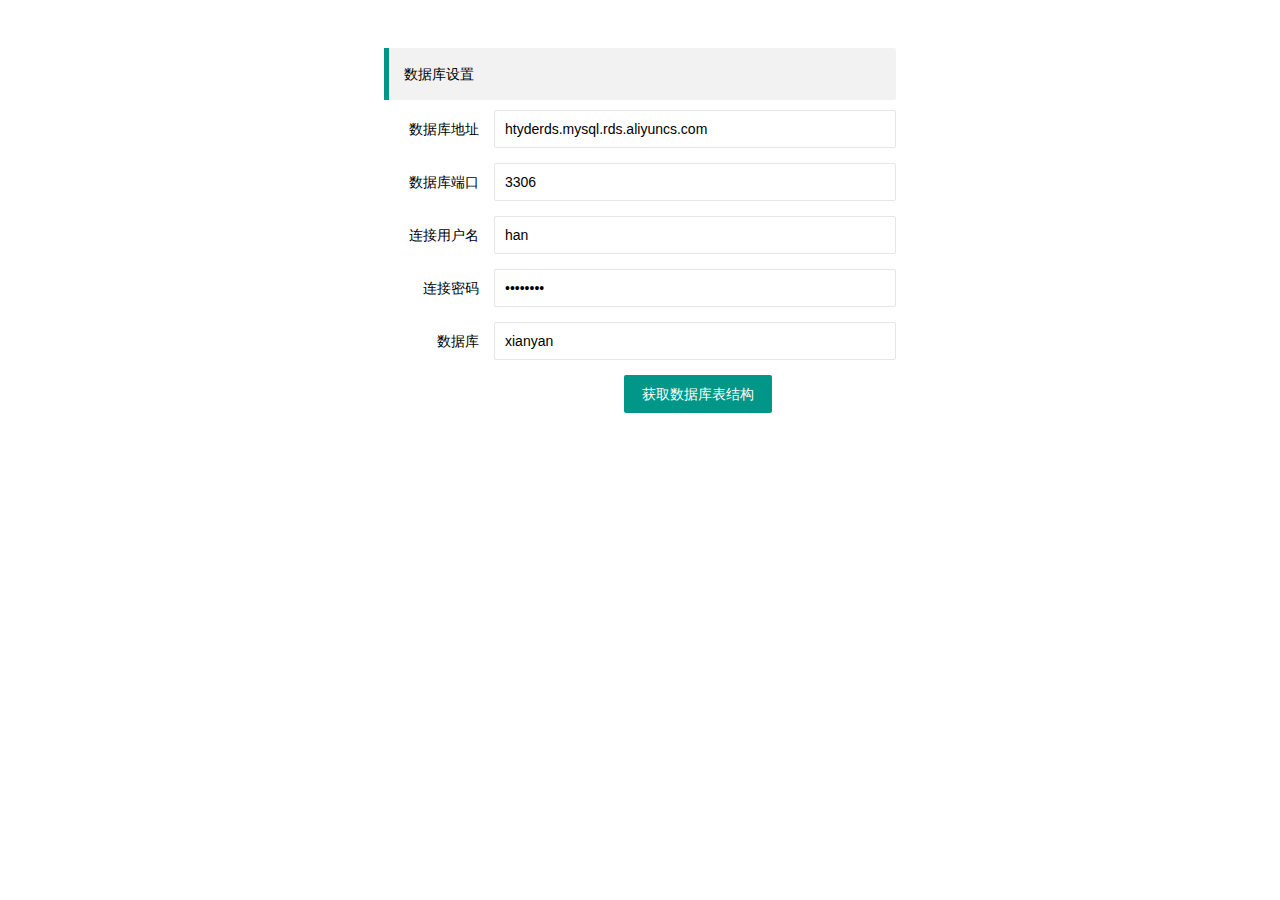
==== commit e0bedbfb: "更新了z自动生成代码 添加了表注释" ====
--- a/HTMLCSSJS/Acloud/index.html
+++ b/HTMLCSSJS/Acloud/index.html
@@ -15,12 +15,21 @@
 		}
 	</script>
 	<script>
-	layui.use(['table', 'element'], function(){['layer', 'form']
+	layui.use(['table', 'element','form','layer'], function(){
+		var form = layui.form;
 	  var element = layui.element;
 	  var table = layui.table;
 	  
 	  
-	  
+	  $("#allchecked").click(function(){
+		 $.each($("input:checkbox:checked"),function(index,item){
+			if(item.checked){
+				
+			}else{
+				item.checked=true;
+			}
+		 })
+	  })
 	  
 	  $("#getTables").click(function(){
 	      $.ajax({
@@ -40,7 +49,9 @@
 				
 				for(var i=0,l=rtnData.length;i<l;i++){
 				    for(var key in rtnData[i]){
-					   var tbi='<tr  class="tablelist " onclick="change('+i+')" id="'+key+'"><td>'+(i+1)+'</td><td>'+key+'</td><tr>';
+					   var tbi='<tr  class="tablelist "  id="'+key+'"><td onclick="change('+i+')">'+(i+1)+'</td><td onclick="change('+i+')">'+key+'</td><td>'
+							+'<input type="checkbox" value="'+key+'" >'
+					   +'</td><tr>';
 					   $("#tabletbody").append(tbi);
 					   var ijk=1;
 					   $.each(rtnData[i][key],function(index,item){
@@ -49,15 +60,9 @@
 						   $("#tabletbody2").append(table2tr);
 						   ijk++;
 					   })
-					   
-					   
-						
-					   
-				    }
+					}
 				}
-				
-				
-	  			
+
 	  		},
 	  		error:function(XMLHttpRequest){
 	  			layer.alert(XMLHttpRequest.responseText, {icon: 2})
@@ -65,6 +70,31 @@
 	  	})
 	  });
 	  
+	  $("#creatJavaFile").click(function(){
+		  var needCreat="";	  
+		  $.each($("input:checkbox:checked"),function(index,item){
+				  if(index==0){
+					  needCreat+=item.value
+				  }else{
+					  needCreat+=","+item.value
+				  }
+		  })
+		  
+		  alert(needCreat)
+		  $.ajax({
+			  url:"http://localhost:8080/DB/creatJavaFile",
+			  type:"post",
+			  data:{"host":$("#hostinput").val(),"port":$("#portinput").val(),"username":$("#usernameinput").val(),"password":$("#passwordinput").val(),"database":$("#databaseinput").val(),"needCreat":needCreat},
+			  dataType:"json",
+			  success:function(rtnData){
+				  
+			  },
+			  error:function(XMLHttpRequest){
+	  			layer.alert(XMLHttpRequest.responseText, {icon: 2})
+			}
+		  })
+		  
+	  })
 	  
 	
 		
@@ -74,6 +104,7 @@
 		<br><br><br>
 				<div id="dbInfo" style="width: 40%;position: relative;left: 30%; ">
 					<form class="layui-form" action="">
+						
 						<blockquote class="layui-elem-quote">数据库设置</blockquote>
 					  <div class="layui-form-item">
 					    <label class="layui-form-label">数据库地址</label>
@@ -113,44 +144,41 @@
 					  
 					  <div class="layui-form-item">
 					    <div class="layui-input-block">
-						  <input type="button" class="layui-btn" id="getTables" value="获取数据库表结构" />
-						  
+						  <input type="button" style="position: relative;left: 130px;" class="layui-btn" id="getTables" value="获取数据库表结构" />
 					    </div>
 					  </div>
 					  
 					</form>
 				</div>
 				
-					<div   id="tableinfo" style=" opacity: 0;width: 15%; height: 650px; overflow-y:auto;overflow-x: hidden; position: absolute;left:24%;top: 7%; ">
-					  <blockquote class="layui-elem-quote">table列表</blockquote>
-					  <table id="tablelist" style="" class="layui-table">
-					      <colgroup>
-					        <col width="70">
-					        <col width="200">
-					      </colgroup>
+					<div   id="tableinfo" style=" opacity: 0;width: 22%; height: 650px; overflow-y:auto;overflow-x: hidden; position: absolute;left:24%;top: 7%; ">
+					  <blockquote class="layui-elem-quote">table列表
+					  
+					  </blockquote>
+					  <table   class="layui-table">
+					      
 					      <thead>
 					        <tr>
 					          <th>序号</th>
 					          <th>表名称</th>
+							  <th>是否生成
+								<input type="button" id="allchecked" value="全选" />
+							  </th>
 					        </tr> 
 					      </thead>
 					      <tbody id="tabletbody">
+									
 					      </tbody>
 					    </table>
-					  
+						
+					  <input type="button" class="layui-btn" id="creatJavaFile" value="生成选中的表" />
 					</div>
 					
-					<div id="inforight"  style=" opacity: 0;width: 56%; position: absolute;right:3%;top: 7%; ">
+					<div id="inforight"  style=" opacity: 0;width: 50%; position: absolute;right:3%;top: 7%; ">
 						<blockquote class="layui-elem-quote">table详情</blockquote>
-						<table id="tablelist" style="" class="layui-table">
+						<table class="layui-table"  >
 						    <colgroup>
-						      <!-- <col width="300">
-						      <col width="300">
-							  <col width="100">
-							  <col width="100">
-							  <col width="200">
-							  <col width="200">
-							  <col width="200"> -->
+						     
 						    </colgroup>
 						    <thead>
 						      <tr>
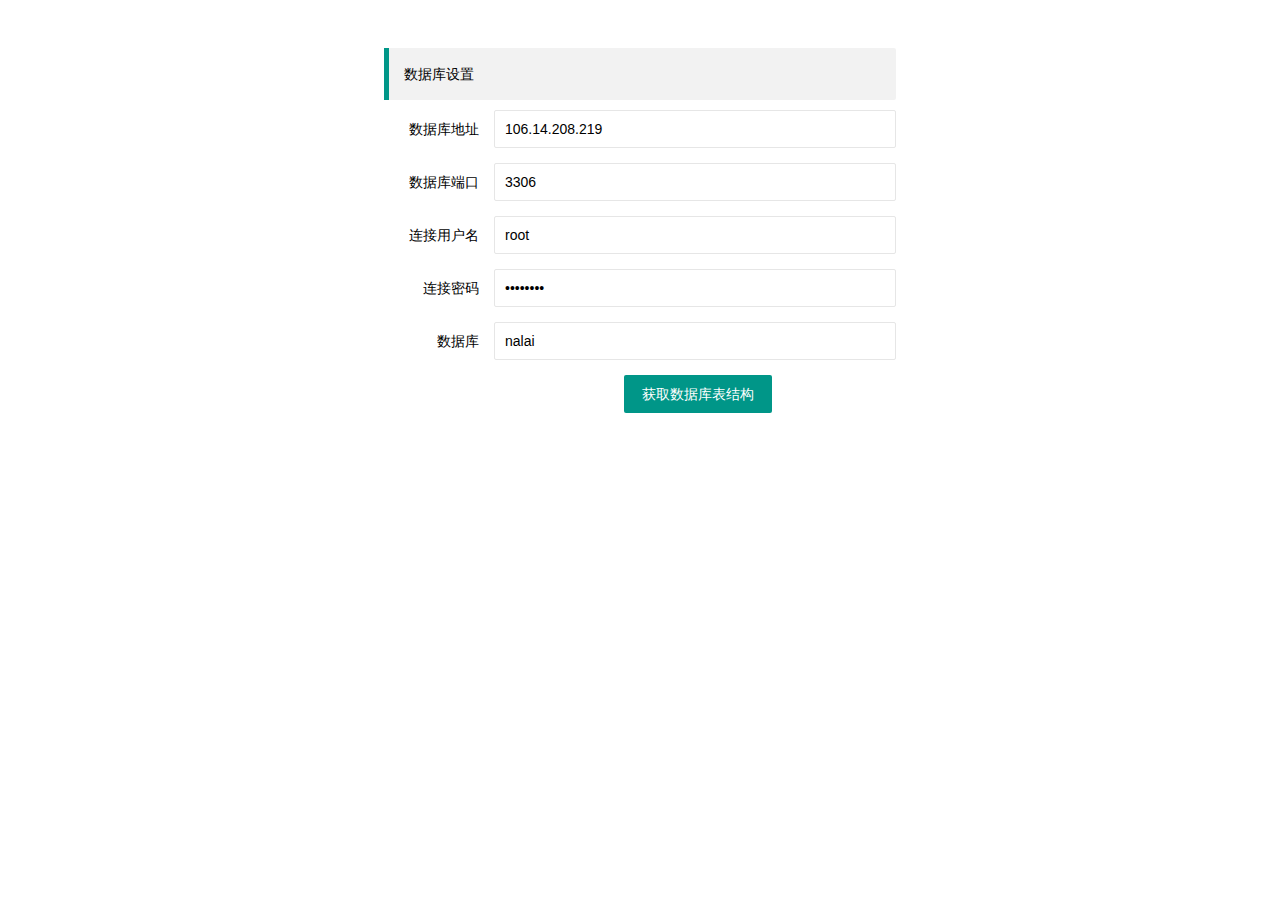
==== commit eba83777: "新增了user类 开始写用户模块" ====
--- a/HTMLCSSJS/Acloud/index.html
+++ b/HTMLCSSJS/Acloud/index.html
@@ -5,7 +5,7 @@
 		<title></title>
 	</head>
 	<link rel="stylesheet" type="text/css" href="js/layui-v2.5.6/layui/css/layui.css"/>
-	<script src="./js/jquery-3.4.1.min.js" type="text/javascript" charset="utf-8"></script>
+	<script src="js/jquery-3.4.1.min.js" type="text/javascript" charset="utf-8"></script>
 	<script src="js/layui-v2.5.6/layui/layui.all.js" type="text/javascript" charset="utf-8"></script>
 	<script src="js/layui-v2.5.6/layui/layui.js" type="text/javascript" charset="utf-8"></script>
 	<script type="text/javascript">
@@ -33,7 +33,7 @@
 	  
 	  $("#getTables").click(function(){
 	      $.ajax({
-	  		url:"http://localhost:8080/DB/getTableinfo",
+	  		url:"http://localhost:8089/DB/getTableinfo",
 	  		type:"post",
 	  		data:{"host":$("#hostinput").val(),"port":$("#portinput").val(),"username":$("#usernameinput").val(),"password":$("#passwordinput").val(),"database":$("#databaseinput").val()},
 	  		dataType:"json",
@@ -80,9 +80,9 @@
 				  }
 		  })
 		  
-		  alert(needCreat)
+		  
 		  $.ajax({
-			  url:"http://localhost:8080/DB/creatJavaFile",
+			  url:"http://localhost:8089/DB/creatJavaFile",
 			  type:"post",
 			  data:{"host":$("#hostinput").val(),"port":$("#portinput").val(),"username":$("#usernameinput").val(),"password":$("#passwordinput").val(),"database":$("#databaseinput").val(),"needCreat":needCreat},
 			  dataType:"json",
@@ -90,8 +90,9 @@
 				  
 			  },
 			  error:function(XMLHttpRequest){
-	  			layer.alert(XMLHttpRequest.responseText, {icon: 2})
-			}
+	  			layer.alert(XMLHttpRequest.responseText, {icon: 1})
+				window.location.href = "http://localhost:8089/DB/downloadcode";
+			  }
 		  })
 		  
 	  })
@@ -109,7 +110,7 @@
 					  <div class="layui-form-item">
 					    <label class="layui-form-label">数据库地址</label>
 					    <div class="layui-input-block">
-					      <input type="text"  id="hostinput"  name="title" required  lay-verify="required" value="htyderds.mysql.rds.aliyuncs.com" placeholder="请输入数据库连接地址" autocomplete="off" class="layui-input">
+					      <input type="text"  id="hostinput"  name="title" required  lay-verify="required" value="106.14.208.219" placeholder="请输入数据库连接地址" autocomplete="off" class="layui-input">
 					    </div>
 					  </div>
 					  
@@ -123,7 +124,7 @@
 					  <div class="layui-form-item">
 					    <label class="layui-form-label">连接用户名</label>
 					    <div class="layui-input-block">
-					      <input type="text"  id="usernameinput"  name="title" required  lay-verify="required" value="han" placeholder="请输入用户名" autocomplete="off" class="layui-input">
+					      <input type="text"  id="usernameinput"  name="title" required  lay-verify="required" value="root" placeholder="请输入用户名" autocomplete="off" class="layui-input">
 					    </div>
 					  </div>
 					  
@@ -137,7 +138,7 @@
 					  <div class="layui-form-item">
 					    <label class="layui-form-label">数据库</label>
 					    <div class="layui-input-block">
-					      <input type="text" id="databaseinput"  name="title" required  lay-verify="required" value="xianyan" placeholder="请输入数据库名称" autocomplete="off" class="layui-input">
+					      <input type="text" id="databaseinput"  name="title" required  lay-verify="required" value="nalai" placeholder="请输入数据库名称" autocomplete="off" class="layui-input">
 					    </div>
 					  </div>
 					  
@@ -161,9 +162,7 @@
 					        <tr>
 					          <th>序号</th>
 					          <th>表名称</th>
-							  <th>是否生成
-								<input type="button" id="allchecked" value="全选" />
-							  </th>
+							  <th>是否生成</th>
 					        </tr> 
 					      </thead>
 					      <tbody id="tabletbody">
@@ -194,6 +193,7 @@
 						    <tbody id="tabletbody2">
 								
 						    </tbody>
+							
 						  </table>
 					</div>
 				
